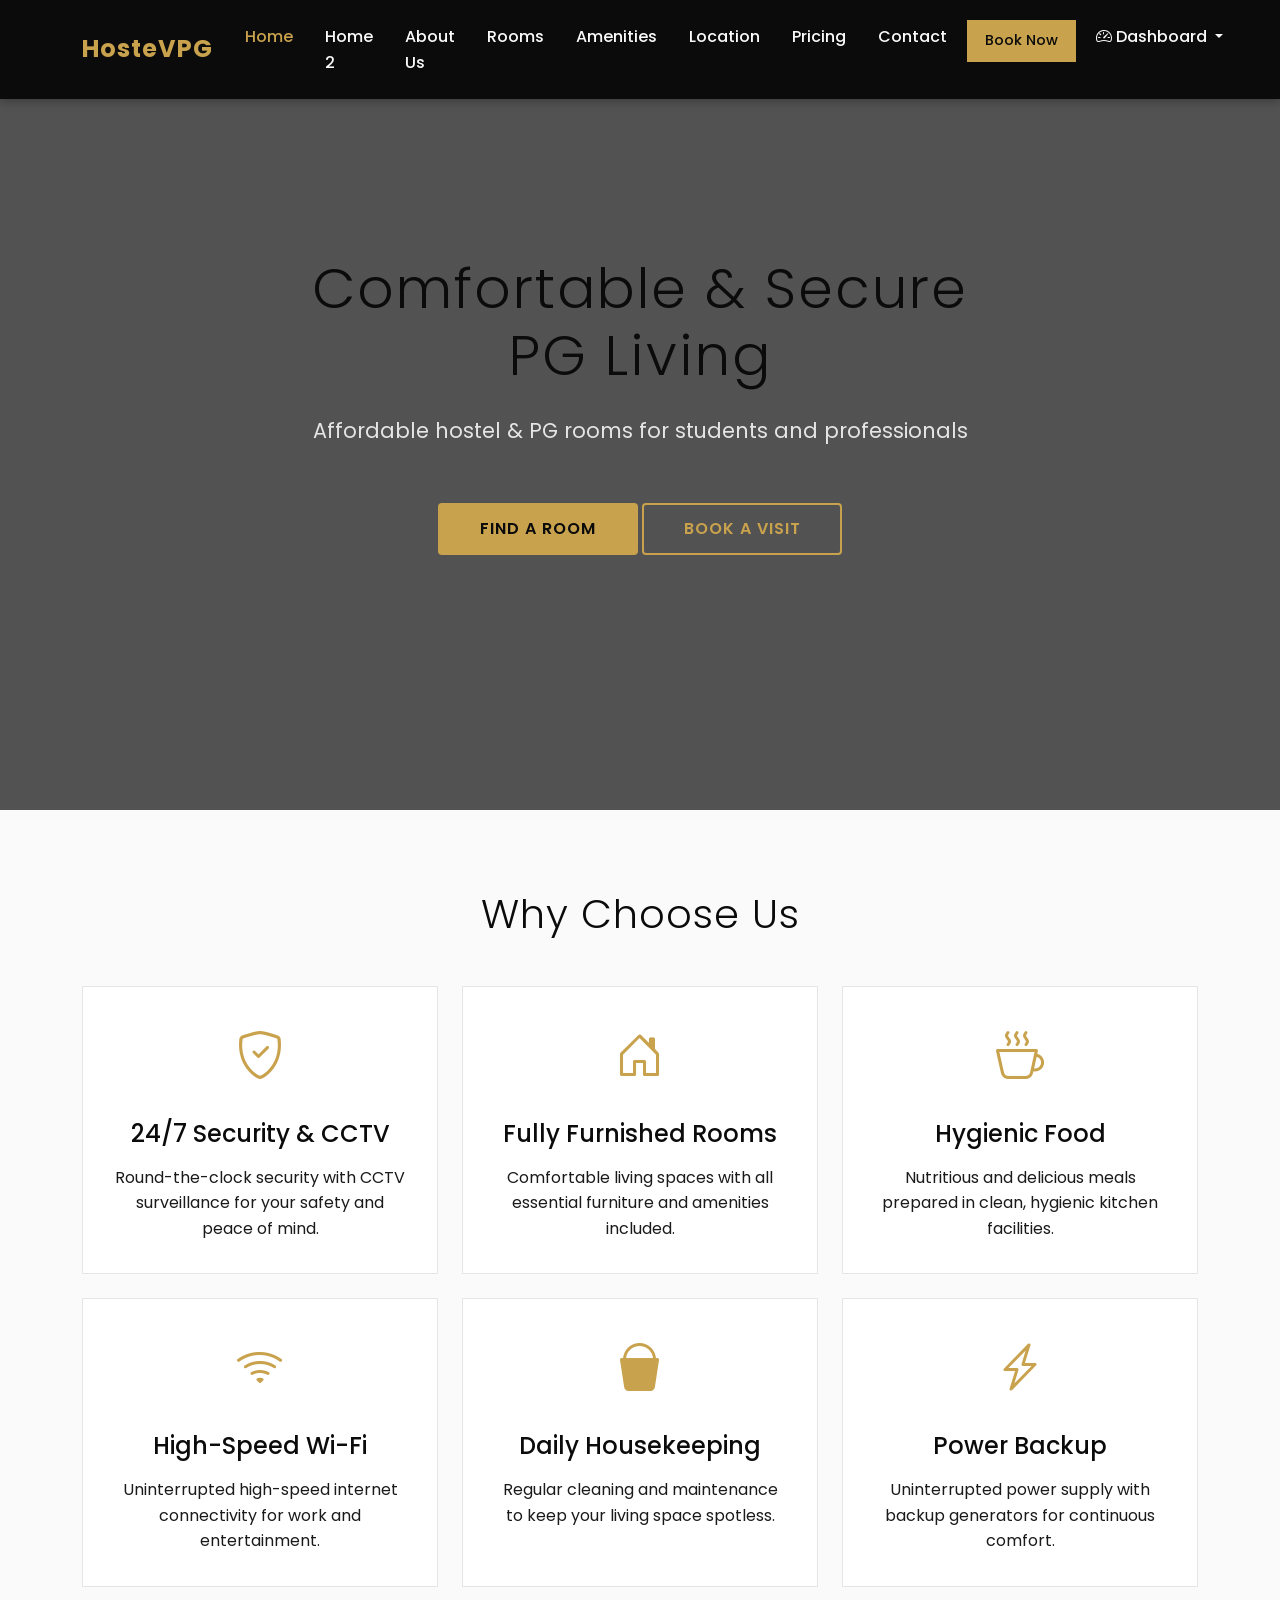
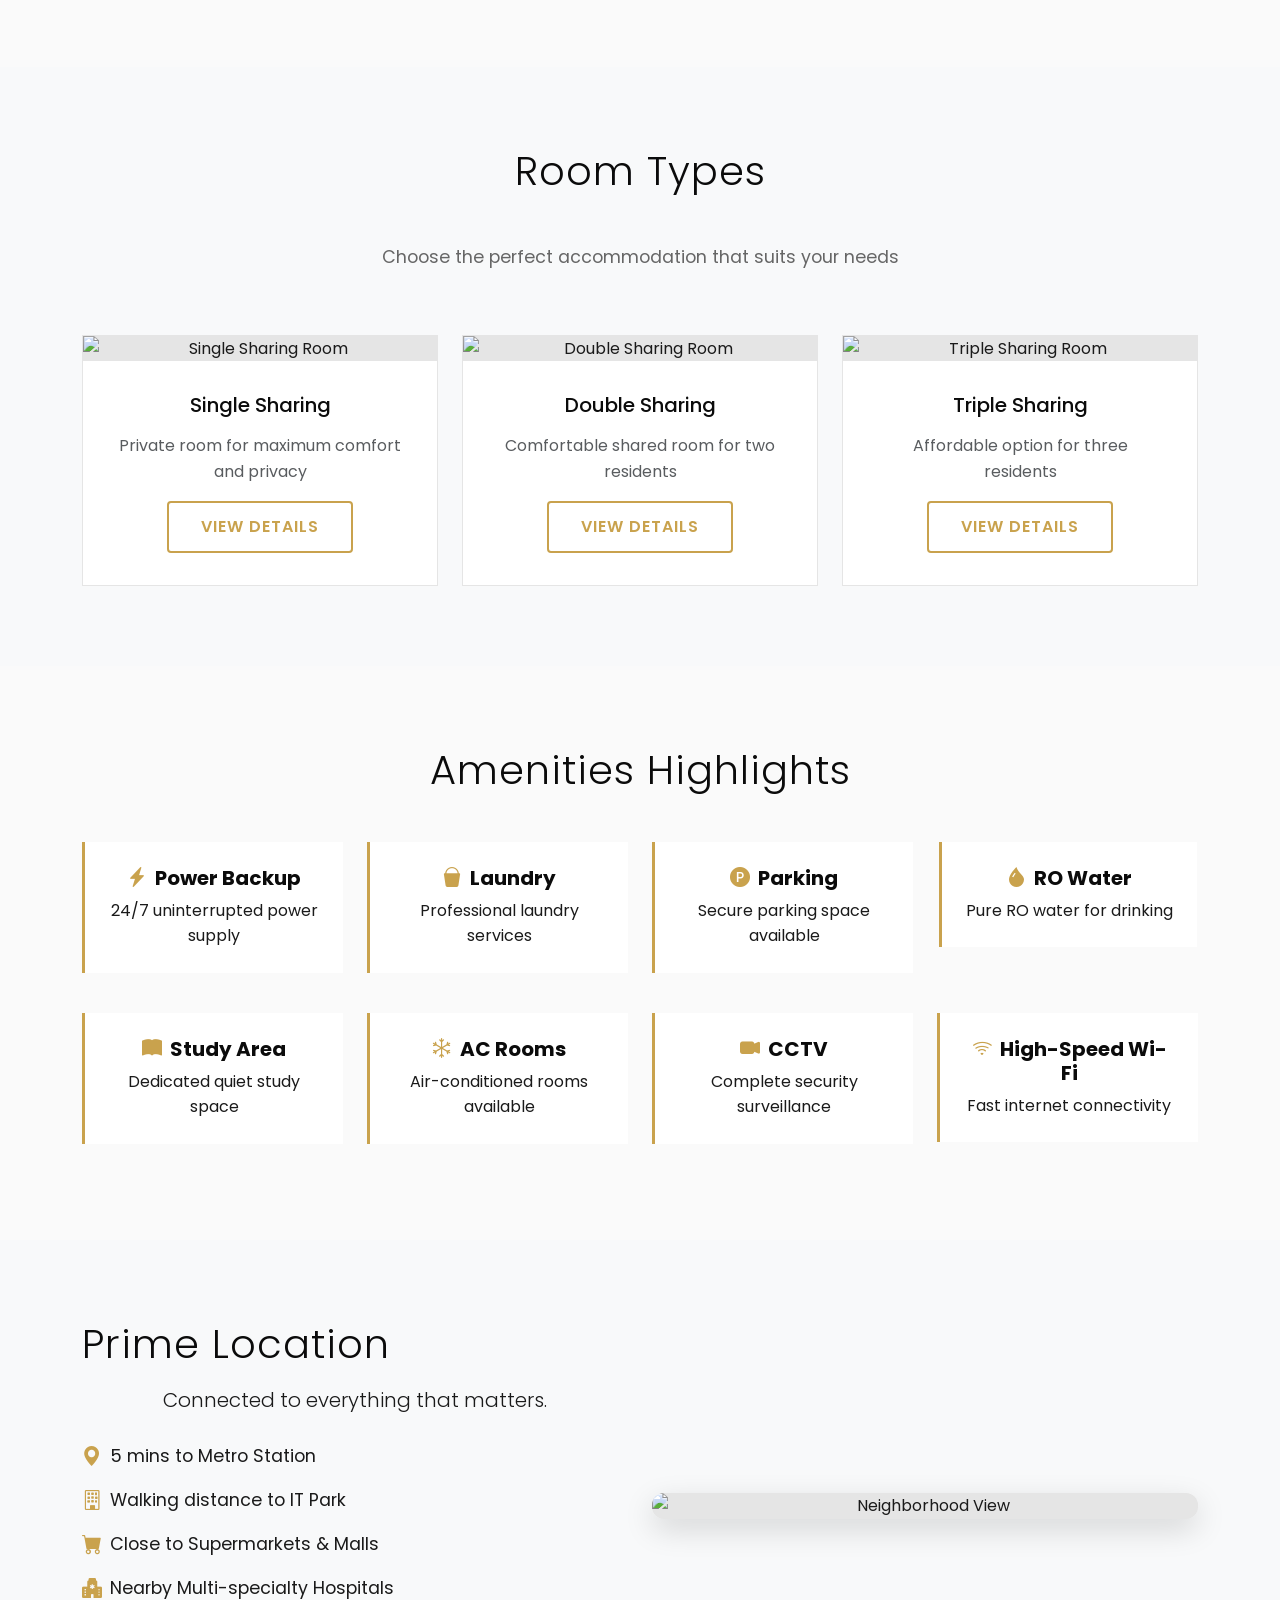
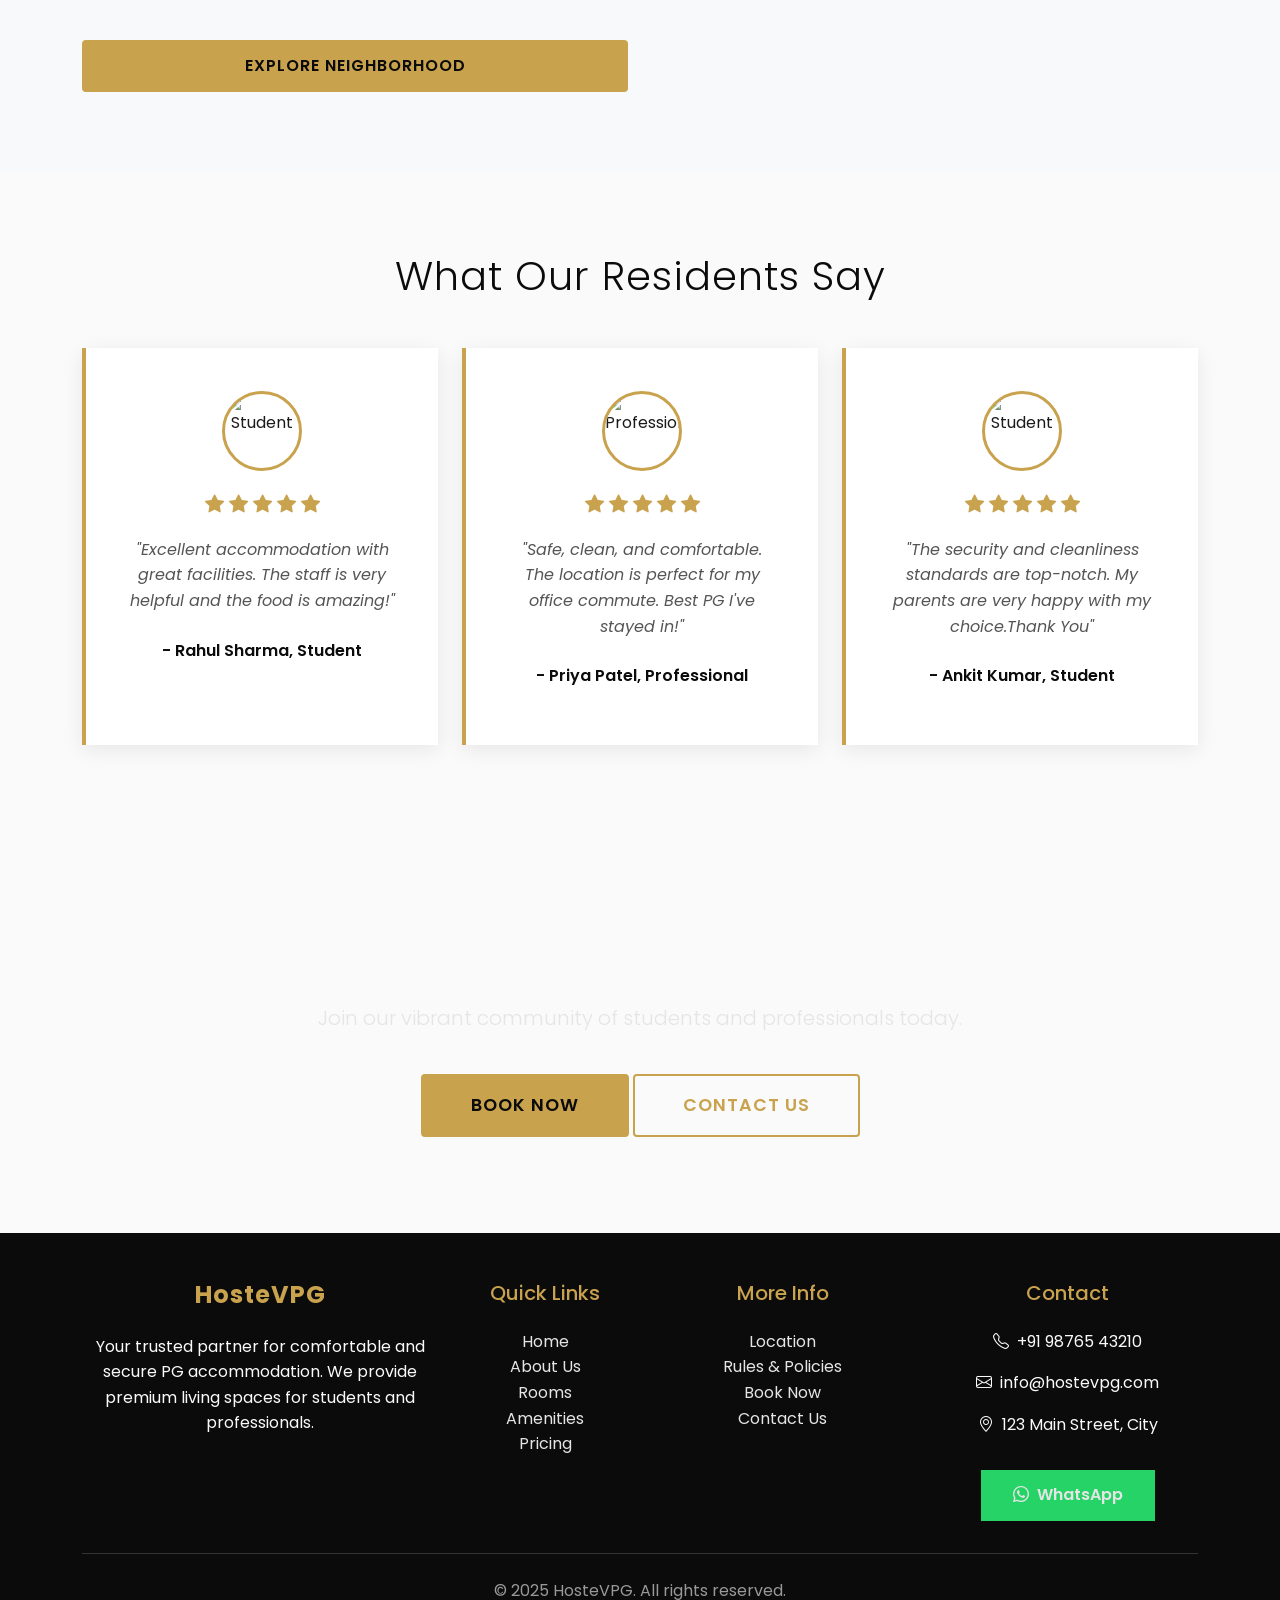
==== index.html @ 200adc02 "first commit" ====
<!DOCTYPE html>
<html lang="en">

<head>
    <meta charset="UTF-8">
    <meta name="viewport" content="width=device-width, initial-scale=1.0">
    <title>HosteVPG - Comfortable & Secure PG Living</title>
    <meta name="description"
        content="Affordable hostel & PG rooms for students and professionals. 24/7 Security, Fully Furnished Rooms, Hygienic Food, High-Speed Wi-Fi.">

    <!-- Favicon -->
    <link rel="icon" href="images/favicon.svg" type="image/svg+xml">
    <link rel="icon" href="images/favicon.ico" type="image/x-icon">
    <link rel="apple-touch-icon" href="images/favicon.svg">

    <!-- Bootstrap 5 CSS -->
    <link href="https://cdn.jsdelivr.net/npm/bootstrap@5.3.0/dist/css/bootstrap.min.css" rel="stylesheet">
    <!-- Bootstrap Icons -->
    <link rel="stylesheet" href="https://cdn.jsdelivr.net/npm/bootstrap-icons@1.11.0/font/bootstrap-icons.css">
    <!-- Custom CSS -->
    <link rel="stylesheet" href="css/style.css">
</head>

<body>
    <!-- Navbar -->
    <nav class="navbar navbar-expand-xl navbar-dark fixed-top">
        <div class="container">
            <a class="navbar-brand" href="index.html">
                <!-- Uncomment the line below and add your logo image to images/logo.png -->
                <!-- <img src="images/logo.png" alt="HosteVPG Logo" height="40" class="me-2"> -->
                HosteVPG
            </a>
            <button class="navbar-toggler" type="button" data-bs-toggle="collapse" data-bs-target="#navbarNav">
                <span class="navbar-toggler-icon"></span>
            </button>
            <div class="collapse navbar-collapse" id="navbarNav">
                <ul class="navbar-nav ms-auto">
                    <li class="nav-item">
                        <a class="nav-link active" href="index.html">Home</a>
                    </li>
                    <li class="nav-item">
                        <a class="nav-link" href="index2.html">Home 2</a>
                    </li>
                    <li class="nav-item">
                        <a class="nav-link" href="about.html">About Us</a>
                    </li>
                    <li class="nav-item">
                        <a class="nav-link" href="rooms.html">Rooms</a>
                    </li>
                    <li class="nav-item">
                        <a class="nav-link" href="amenities.html">Amenities</a>
                    </li>
                    <li class="nav-item">
                        <a class="nav-link" href="location.html">Location</a>
                    </li>
                    <li class="nav-item">
                        <a class="nav-link" href="pricing.html">Pricing</a>
                    </li>
                    <li class="nav-item">
                        <a class="nav-link" href="contact.html">Contact</a>
                    </li>
                    <li class="nav-item">
                        <a class="btn btn-primary ms-1" href="booking.html">Book Now</a>
                    </li>
                    <li class="nav-item dropdown">
                        <a class="nav-link dropdown-toggle" href="#" id="navbarDropdown" role="button"
                            data-bs-toggle="dropdown" aria-expanded="false">
                            <i class="bi bi-speedometer2 me-1"></i>Dashboard
                        </a>
                        <ul class="dropdown-menu" aria-labelledby="navbarDropdown">
                            <li><a class="dropdown-item" href="user-dashboard.html"><i
                                        class="bi bi-person-circle me-2"></i>User Dashboard</a></li>
                            <li><a class="dropdown-item" href="staff-dashboard.html"><i
                                        class="bi bi-person-badge me-2"></i>Staff Dashboard</a></li>
                            <li><a class="dropdown-item" href="admin-dashboard.html"><i
                                        class="bi bi-shield-check me-2"></i>Admin Dashboard</a></li>
                        </ul>
                    </li>
                </ul>
            </div>
        </div>
    </nav>

    <!-- Hero Section -->
    <section class="hero-section">
        <div class="container">
            <div class="row">
                <div class="col-lg-8 mx-auto">
                    <h1>Comfortable & Secure PG Living</h1>
                    <p>Affordable hostel & PG rooms for students and professionals</p>
                    <div class="mt-4 hero-buttons">
                        <a href="rooms.html" class="btn btn-primary me-md-3 mb-3 mb-md-0">Find a Room</a>
                        <a href="booking.html" class="btn btn-outline-primary">Book a Visit</a>
                    </div>
                </div>
            </div>
        </div>
    </section>

    <!-- Why Choose Us Section -->
    <section class="section">
        <div class="container">
            <h2 class="section-title">Why Choose Us</h2>
            <div class="row g-4">
                <div class="col-md-4 col-sm-6">
                    <div class="feature-card">
                        <div class="feature-icon">
                            <i class="bi bi-shield-check"></i>
                        </div>
                        <h4>24/7 Security & CCTV</h4>
                        <p>Round-the-clock security with CCTV surveillance for your safety and peace of mind.</p>
                    </div>
                </div>
                <div class="col-md-4 col-sm-6">
                    <div class="feature-card">
                        <div class="feature-icon">
                            <i class="bi bi-house-door"></i>
                        </div>
                        <h4>Fully Furnished Rooms</h4>
                        <p>Comfortable living spaces with all essential furniture and amenities included.</p>
                    </div>
                </div>
                <div class="col-md-4 col-sm-6">
                    <div class="feature-card">
                        <div class="feature-icon">
                            <i class="bi bi-cup-hot"></i>
                        </div>
                        <h4>Hygienic Food</h4>
                        <p>Nutritious and delicious meals prepared in clean, hygienic kitchen facilities.</p>
                    </div>
                </div>
                <div class="col-md-4 col-sm-6">
                    <div class="feature-card">
                        <div class="feature-icon">
                            <i class="bi bi-wifi"></i>
                        </div>
                        <h4>High-Speed Wi-Fi</h4>
                        <p>Uninterrupted high-speed internet connectivity for work and entertainment.</p>
                    </div>
                </div>
                <div class="col-md-4 col-sm-6">
                    <div class="feature-card">
                        <div class="feature-icon">
                            <i class="bi bi-bucket-fill"></i>
                        </div>
                        <h4>Daily Housekeeping</h4>
                        <p>Regular cleaning and maintenance to keep your living space spotless.</p>
                    </div>
                </div>
                <div class="col-md-4 col-sm-6">
                    <div class="feature-card">
                        <div class="feature-icon">
                            <i class="bi bi-lightning-charge"></i>
                        </div>
                        <h4>Power Backup</h4>
                        <p>Uninterrupted power supply with backup generators for continuous comfort.</p>
                    </div>
                </div>
            </div>
        </div>
    </section>

    <!-- Room Types Preview -->
    <section class="section bg-light">
        <div class="container">
            <h2 class="section-title">Room Types</h2>
            <p class="section-subtitle">Choose the perfect accommodation that suits your needs</p>
            <div class="row g-4">
                <div class="col-lg-4 col-md-6">
                    <div class="room-card">
                        <img src="https://images.unsplash.com/photo-1586023492125-27b2c045efd7?w=1200&h=800&fit=crop"
                            alt="Single Sharing Room" class="img-fluid">
                        <div class="room-card-body">
                            <h5>Single Sharing</h5>
                            <p class="text-muted">Private room for maximum comfort and privacy</p>
                            <a href="rooms.html" class="btn btn-outline-primary btn-sm">View Details</a>
                        </div>
                    </div>
                </div>
                <div class="col-lg-4 col-md-6">
                    <div class="room-card">
                        <img src="https://images.unsplash.com/photo-1555854877-bab0e564b8d5?w=1200&h=800&fit=crop"
                            alt="Double Sharing Room" class="img-fluid">
                        <div class="room-card-body">
                            <h5>Double Sharing</h5>
                            <p class="text-muted">Comfortable shared room for two residents</p>
                            <a href="rooms.html" class="btn btn-outline-primary btn-sm">View Details</a>
                        </div>
                    </div>
                </div>
                <div class="col-lg-4 col-md-6">
                    <div class="room-card">
                        <img src="https://images.unsplash.com/photo-1522771739844-6a9f6d5f14af?w=1200&h=800&fit=crop"
                            alt="Triple Sharing Room" class="img-fluid">
                        <div class="room-card-body">
                            <h5>Triple Sharing</h5>
                            <p class="text-muted">Affordable option for three residents</p>
                            <a href="rooms.html" class="btn btn-outline-primary btn-sm">View Details</a>
                        </div>
                    </div>
                </div>
            </div>
        </div>
    </section>

    <!-- Amenities Highlights -->
    <section class="section">
        <div class="container">
            <h2 class="section-title">Amenities Highlights</h2>
            <div class="row g-4">
                <div class="col-md-6 col-lg-3">
                    <div class="amenity-item">
                        <h5><i class="bi bi-lightning-charge-fill text-gold me-2"></i>Power Backup</h5>
                        <p class="mb-0">24/7 uninterrupted power supply</p>
                    </div>
                </div>
                <div class="col-md-6 col-lg-3">
                    <div class="amenity-item">
                        <h5><i class="bi bi-bucket-fill text-gold me-2"></i>Laundry</h5>
                        <p class="mb-0">Professional laundry services</p>
                    </div>
                </div>
                <div class="col-md-6 col-lg-3">
                    <div class="amenity-item">
                        <h5><i class="bi bi-p-circle-fill text-gold me-2"></i>Parking</h5>
                        <p class="mb-0">Secure parking space available</p>
                    </div>
                </div>
                <div class="col-md-6 col-lg-3">
                    <div class="amenity-item">
                        <h5><i class="bi bi-droplet-fill text-gold me-2"></i>RO Water</h5>
                        <p class="mb-0">Pure RO water for drinking</p>
                    </div>
                </div>
                <div class="col-md-6 col-lg-3">
                    <div class="amenity-item">
                        <h5><i class="bi bi-book-fill text-gold me-2"></i>Study Area</h5>
                        <p class="mb-0">Dedicated quiet study space</p>
                    </div>
                </div>
                <div class="col-md-6 col-lg-3">
                    <div class="amenity-item">
                        <h5><i class="bi bi-snow text-gold me-2"></i>AC Rooms</h5>
                        <p class="mb-0">Air-conditioned rooms available</p>
                    </div>
                </div>
                <div class="col-md-6 col-lg-3">
                    <div class="amenity-item">
                        <h5><i class="bi bi-camera-video-fill text-gold me-2"></i>CCTV</h5>
                        <p class="mb-0">Complete security surveillance</p>
                    </div>
                </div>
                <div class="col-md-6 col-lg-3">
                    <div class="amenity-item">
                        <h5><i class="bi bi-wifi text-gold me-2"></i>High-Speed Wi-Fi</h5>
                        <p class="mb-0">Fast internet connectivity</p>
                    </div>
                </div>
            </div>
        </div>
    </section>

    <!-- Location Snapshot -->
    <section class="section bg-light location-section">
        <div class="container">
            <div class="row align-items-center">
                <div class="col-lg-6 text-lg-start text-center mb-4 mb-lg-0">
                    <h2 class="section-title text-lg-start mb-3">Prime Location</h2>
                    <p class="lead mb-4">Connected to everything that matters.</p>
                    <ul class="list-unstyled location-benefits mb-4">
                        <li><i class="bi bi-geo-alt-fill me-2 text-gold"></i> 5 mins to Metro Station</li>
                        <li><i class="bi bi-building me-2 text-gold"></i> Walking distance to IT Park</li>
                        <li><i class="bi bi-cart-fill me-2 text-gold"></i> Close to Supermarkets & Malls</li>
                        <li><i class="bi bi-hospital-fill me-2 text-gold"></i> Nearby Multi-specialty Hospitals</li>
                    </ul>
                    <a href="location.html" class="btn btn-primary">Explore Neighborhood</a>
                </div>
                <div class="col-lg-6">
                    <div class="location-visual">
                        <img src="https://images.unsplash.com/photo-1524813686514-a57563d77965?w=800&h=500&fit=crop"
                            alt="Neighborhood View" class="img-fluid rounded shadow-lg">
                        <div class="location-overlay">
                            <span class="btn btn-light btn-sm"><i class="bi bi-map me-1"></i> View on Map</span>
                        </div>
                    </div>
                </div>
            </div>
        </div>
    </section>

    <!-- Testimonials -->
    <section class="section">
        <div class="container">
            <h2 class="section-title">What Our Residents Say</h2>
            <div class="row g-4">
                <div class="col-lg-4 col-md-6">
                    <div class="testimonial-card">
                        <div class="text-center mb-3">
                            <img src="https://images.unsplash.com/photo-1507003211169-0a1dd7228f2d?w=800&h=800&fit=crop&crop=faces"
                                alt="Student" class="rounded-circle">
                        </div>
                        <div class="testimonial-rating">
                            <i class="bi bi-star-fill"></i>
                            <i class="bi bi-star-fill"></i>
                            <i class="bi bi-star-fill"></i>
                            <i class="bi bi-star-fill"></i>
                            <i class="bi bi-star-fill"></i>
                        </div>
                        <p class="testimonial-text">"Excellent accommodation with great facilities. The staff is very
                            helpful and the food is amazing!"</p>
                        <p class="testimonial-author">- Rahul Sharma, Student</p>
                    </div>
                </div>
                <div class="col-lg-4 col-md-6">
                    <div class="testimonial-card">
                        <div class="text-center mb-3">
                            <img src="https://images.unsplash.com/photo-1494790108377-be9c29b29330?w=800&h=800&fit=crop&crop=faces"
                                alt="Professional" class="rounded-circle">
                        </div>
                        <div class="testimonial-rating">
                            <i class="bi bi-star-fill"></i>
                            <i class="bi bi-star-fill"></i>
                            <i class="bi bi-star-fill"></i>
                            <i class="bi bi-star-fill"></i>
                            <i class="bi bi-star-fill"></i>
                        </div>
                        <p class="testimonial-text">"Safe, clean, and comfortable. The location is perfect for my office
                            commute. Best PG I've stayed in!"</p>
                        <p class="testimonial-author">- Priya Patel, Professional</p>
                    </div>
                </div>
                <div class="col-lg-4 col-md-6">
                    <div class="testimonial-card">
                        <div class="text-center mb-3">
                            <img src="https://images.unsplash.com/photo-1500648767791-00dcc994a43e?w=800&h=800&fit=crop&crop=faces"
                                alt="Student" class="rounded-circle">
                        </div>
                        <div class="testimonial-rating">
                            <i class="bi bi-star-fill"></i>
                            <i class="bi bi-star-fill"></i>
                            <i class="bi bi-star-fill"></i>
                            <i class="bi bi-star-fill"></i>
                            <i class="bi bi-star-fill"></i>
                        </div>
                        <p class="testimonial-text">"The security and cleanliness standards are top-notch. My parents
                            are very happy with my choice.Thank You"</p>
                        <p class="testimonial-author">- Ankit Kumar, Student</p>
                    </div>
                </div>
            </div>
        </div>
    </section>

    <!-- Final CTA Section -->
    <section class="final-cta-section">
        <div class="container">
            <h2>Ready to Experience Premium Living?</h2>
            <p class="lead">Join our vibrant community of students and professionals today.</p>
            <div class="cta-buttons">
                <a href="booking.html" class="btn btn-primary">Book Now</a>
                <a href="contact.html" class="btn btn-outline-primary">Contact Us</a>
            </div>
        </div>
    </section>

    <!-- Footer -->
    <footer class="footer">
        <div class="container">
            <div class="row g-4">
                <div class="col-lg-4 col-md-6">
                    <h5 class="brand-text">HosteVPG</h5>
                    <p>Your trusted partner for comfortable and secure PG accommodation. We provide premium living
                        spaces for students and professionals.</p>
                </div>
                <div class="col-lg-2 col-md-6">
                    <h5>Quick Links</h5>
                    <ul class="list-unstyled">
                        <li><a href="index.html">Home</a></li>
                        <li><a href="about.html">About Us</a></li>
                        <li><a href="rooms.html">Rooms</a></li>
                        <li><a href="amenities.html">Amenities</a></li>
                        <li><a href="pricing.html">Pricing</a></li>
                    </ul>
                </div>
                <div class="col-lg-3 col-md-6">
                    <h5>More Info</h5>
                    <ul class="list-unstyled">
                        <li><a href="location.html">Location</a></li>
                        <li><a href="rules.html">Rules & Policies</a></li>
                        <li><a href="booking.html">Book Now</a></li>
                        <li><a href="contact.html">Contact Us</a></li>
                    </ul>
                </div>
                <div class="col-lg-3 col-md-6">
                    <h5>Contact</h5>
                    <p><i class="bi bi-telephone me-2"></i>+91 98765 43210</p>
                    <p><i class="bi bi-envelope me-2"></i>info@hostevpg.com</p>
                    <p><i class="bi bi-geo-alt me-2"></i>123 Main Street, City</p>
                    <div class="mt-3">
                        <a href="#" class="whatsapp-btn" data-whatsapp><i class="bi bi-whatsapp me-2"></i>WhatsApp</a>
                    </div>
                </div>
            </div>
            <div class="footer-bottom">
                <p>&copy; 2025 HosteVPG. All rights reserved.</p>
            </div>
        </div>
    </footer>

    <!-- Bootstrap 5 JS -->
    <script src="https://cdn.jsdelivr.net/npm/bootstrap@5.3.0/dist/js/bootstrap.bundle.min.js"></script>
    <!-- Custom JS -->
    <script src="js/main.js"></script>
</body>

</html>
---- css/style.css ----
/* Luxury PG Accommodation Site - Custom Styles */
@import url('https://fonts.googleapis.com/css2?family=Poppins:wght@300;400;500;600;700&display=swap');

:root {
    --matte-black: #0B0B0B;
    --champagne-gold: #C9A24D;
    --off-white: #FAFAFA;
    --dark-gray: #1a1a1a;
    --light-gray: #e5e5e5;

    /* Typography Variables */
    --font-primary: 'Poppins', sans-serif;
    --font-size-base: 16px;
    --line-height-base: 1.6;
    --line-height-heading: 1.2;

    --font-weight-regular: 400;
    --font-weight-medium: 500;
    --font-weight-bold: 700;

    --h1-size: 3.5rem;
    --h2-size: 2.5rem;
    --h3-size: 2rem;
    --h4-size: 1.5rem;
    --h5-size: 1.25rem;
    --h6-size: 1rem;

    /* Button Variables */
    --btn-padding-y: 0.75rem;
    --btn-padding-x: 2rem;
    --btn-radius: 4px;
    --btn-font-weight: 600;
    --btn-letter-spacing: 1px;
    --btn-transition: all 0.3s ease;
}

/* Global Font Enforcement */
body,
h1,
h2,
h3,
h4,
h5,
h6,
p,
a,
button,
input,
textarea,
select,
label,
.btn,
.navbar-brand,
.nav-link,
.card-title,
.footer,
.h1,
.h2,
.h3,
.h4,
.h5,
.h6 {
    font-family: var(--font-primary) !important;
}

* {
    margin: 0;
    padding: 0;
    box-sizing: border-box;
}

body {
    font-family: var(--font-primary);
    color: var(--dark-gray);
    /* Updated color */
    background-color: var(--off-white);
    font-size: var(--font-size-base);
    line-height: var(--line-height-base);
    font-weight: var(--font-weight-regular);
    text-align: center;
}

/* Center all headings */
h1,
h2,
h3,
h4,
h5,
h6,
.h1,
.h2,
.h3,
.h4,
.h5,
.h6 {
    line-height: var(--line-height-heading);
    font-weight: var(--font-weight-bold);
    color: var(--matte-black);
    margin-bottom: 1rem;
    text-align: center;
}

h1 {
    font-size: var(--h1-size);
}

h2 {
    font-size: var(--h2-size);
}

h3 {
    font-size: var(--h3-size);
}

h4 {
    font-size: var(--h4-size);
}

h5 {
    font-size: var(--h5-size);
}

h6 {
    font-size: var(--h6-size);
}

/* Center all paragraphs */
p {
    text-align: center;
    margin-bottom: 1rem;
}

/* Center all text elements */
div,
section,
article {
    text-align: center;
}

/* Exception for navbar container */
.navbar .container {
    text-align: left !important;
}

/* Exception for form containers */
form {
    text-align: center;
}

form .form-group,
form .mb-3,
form .row {
    text-align: center;
}

/* Center lists */
ul,
ol {
    text-align: center;
    list-style-position: inside;
}

li {
    text-align: center;
}

/* Navbar Styles */
.navbar {
    background-color: var(--matte-black) !important;
    padding: 1rem 0;
    box-shadow: 0 2px 10px rgba(0, 0, 0, 0.3);
    text-align: left !important;
}

/* Standardized Brand Text */
.brand-text {
    font-size: var(--h4-size);
    /* was 1.5rem */
    font-weight: var(--font-weight-bold);
    color: var(--champagne-gold) !important;
    letter-spacing: 1px;
}

.navbar-brand {
    color: var(--champagne-gold) !important;
    font-size: var(--h4-size);
    /* was 1.5rem, which is h4 size */
    font-weight: var(--font-weight-bold);
    letter-spacing: 1px;
    display: flex;
    align-items: center;
    text-align: left !important;
}

/* ... existing styles ... */

/* Footer */
.footer {
    background-color: var(--matte-black);
    color: var(--off-white);
    padding: 3rem 0 1.5rem;
}

.footer h5 {
    color: var(--champagne-gold);
    margin-bottom: 1.5rem;
    font-weight: 500;
    text-align: center;
}

.footer h5.brand-text {
    font-weight: 700;
    font-size: 1.5rem;
}


.navbar-brand img {
    height: 40px;
    width: auto;
    margin-right: 10px;
}

.navbar-nav {
    text-align: left !important;
}

.navbar-nav .nav-link {
    color: var(--off-white) !important;
    margin: 0 0.25rem;
    font-weight: 500;
    /* Updated to 500 */
    font-size: 1rem;
    /* 16px */
    transition: color 0.3s ease;
    text-align: left !important;
    padding: 0.5rem 0.75rem !important;
}

.navbar-nav .nav-link:hover,
.navbar-nav .nav-link.active {
    color: var(--champagne-gold) !important;
}

/* Navbar Buttons */
.navbar-nav .btn {
    margin: 0.25rem 0.25rem;
    padding: 0.5rem 1rem;
    font-size: 0.9rem;
    font-weight: 500;
    border-radius: 0;
    text-transform: none;
    letter-spacing: normal;
    min-width: auto;
    white-space: nowrap;
}

.navbar-nav .btn-primary {
    background-color: var(--champagne-gold);
    border-color: var(--champagne-gold);
    color: var(--matte-black);
}

.navbar-nav .btn-primary:hover {
    background-color: #b8943a;
    border-color: #b8943a;
    color: var(--matte-black);
}

.navbar-nav .btn-primary.active {
    background-color: #b8943a;
    border-color: #b8943a;
    color: var(--matte-black);
}

.navbar-nav .btn-outline-primary.active {
    background-color: var(--champagne-gold);
    border-color: var(--champagne-gold);
    color: var(--matte-black);
}

.navbar-nav .btn-outline-primary {
    border-color: var(--champagne-gold);
    color: var(--champagne-gold);
    background-color: transparent;
}

.navbar-nav .btn-outline-primary:hover {
    background-color: var(--champagne-gold);
    border-color: var(--champagne-gold);
    color: var(--matte-black);
}

.navbar-nav .dropdown-menu {
    background-color: var(--matte-black);
    border: 1px solid var(--champagne-gold);
    border-radius: 0;
    margin-top: 0.5rem;
}

.navbar-nav .dropdown-item {
    color: var(--off-white);
    padding: 0.75rem 1.5rem;
    transition: all 0.3s ease;
}

.navbar-nav .dropdown-item:hover {
    background-color: rgba(201, 162, 77, 0.1);
    color: var(--champagne-gold);
}

.navbar-nav .dropdown-item i {
    color: var(--champagne-gold);
}

/* Hero Section */
.hero-section {
    background: linear-gradient(rgba(11, 11, 11, 0.7), rgba(11, 11, 11, 0.7)), url('https://images.unsplash.com/photo-1522771739844-6a9f6d5f14af?w=1600&h=900&fit=crop') center/cover;
    min-height: 90vh;
    display: flex;
    align-items: center;
    justify-content: center;
    color: var(--off-white);
    text-align: center;
    padding: 4rem 0;
}

.hero-section h1 {
    font-size: var(--h1-size);
    /* was 3.5rem */
    font-weight: 300;
    /* Keeping lightweight for Hero specific design */
    margin-bottom: 1.5rem;
    letter-spacing: 2px;
    text-align: center;
}

.hero-section p {
    font-size: 1.3rem;
    margin-bottom: 2rem;
    color: var(--light-gray);
}

/* Buttons */
/* Button Variables */
:root {
    --btn-padding-y: 0.75rem;
    --btn-padding-x: 2rem;
    --btn-radius: 4px;
    --btn-font-weight: 600;
    --btn-letter-spacing: 1px;
    --btn-transition: all 0.3s ease;
}

/* ... existing body styles ... */

/* Buttons Standardized */
.btn {
    border-radius: var(--btn-radius);
    font-weight: var(--btn-font-weight);
    /* 600 */
    letter-spacing: var(--btn-letter-spacing);
    text-transform: uppercase;
    transition: var(--btn-transition);
    padding: var(--btn-padding-y) var(--btn-padding-x);
    font-size: 1rem;
    /* Ensure 16px base size for buttons */
}

.btn-primary {
    background-color: var(--champagne-gold);
    border: 2px solid var(--champagne-gold);
    /* Ensure border width matches outline for sizing consistency */
    color: var(--matte-black);
}

.btn-primary:hover {
    background-color: #b8943a;
    border-color: #b8943a;
    transform: translateY(-2px);
    box-shadow: 0 5px 15px rgba(201, 162, 77, 0.4);
    color: var(--matte-black);
}

.btn-outline-primary {
    border: 2px solid var(--champagne-gold);
    color: var(--champagne-gold);
    background-color: transparent;
}

.btn-outline-primary:hover {
    background-color: var(--champagne-gold);
    color: var(--matte-black);
    border-color: var(--champagne-gold);
}

/* Section Styles */
.section {
    padding: 5rem 0;
    text-align: center;
}

.container {
    text-align: center;
}

.row {
    text-align: center;
    justify-content: center;
}

.section-title {
    font-size: var(--h2-size);
    /* was 2.5rem */
    font-weight: 300;
    /* keeping 300 for design specific style */
    text-align: center;
    margin-bottom: 3rem;
    color: var(--matte-black);
    letter-spacing: 1px;
}

.section-subtitle {
    text-align: center;
    color: #666;
    margin-bottom: 4rem;
    font-size: 1.1rem;
}

/* Feature Cards */
.feature-card {
    text-align: center;
    padding: 2rem;
    background-color: white;
    border-radius: 0;
    height: 100%;
    min-height: 100%;
    transition: transform 0.3s ease, box-shadow 0.3s ease;
    border: 1px solid var(--light-gray);
    margin: 0 auto;
    display: flex;
    flex-direction: column;
    align-items: center;
    justify-content: flex-start;
}

/* Ensure columns stretch to equal height */
.row.g-4>[class*="col-"],
.row>[class*="col-"] {
    display: flex;
    flex-direction: column;
}

.row.g-4>[class*="col-"]>.feature-card,
.row>[class*="col-"]>.feature-card {
    flex: 1;
    display: flex;
    flex-direction: column;
}

.feature-card:hover {
    transform: translateY(-5px);
    box-shadow: 0 10px 30px rgba(0, 0, 0, 0.1);
}

.feature-icon {
    font-size: 3rem;
    color: var(--champagne-gold);
    margin-bottom: 1.5rem;
}

.feature-card h4 {
    color: var(--matte-black);
    margin-bottom: 1rem;
    font-weight: 500;
    text-align: center;
}

.feature-card p {
    text-align: center;
    flex-grow: 1;
    margin-bottom: 0;
}

/* Room Cards */
.room-card {
    background-color: white;
    border-radius: 0;
    overflow: hidden;
    transition: transform 0.3s ease, box-shadow 0.3s ease;
    border: 1px solid var(--light-gray);
    height: 100%;
    min-height: 100%;
    margin: 0 auto;
    display: flex;
    flex-direction: column;
    align-items: center;
    text-align: center;
}

/* Ensure all card columns stretch to equal height */
.row.g-4>[class*="col-"],
.row>[class*="col-"] {
    display: flex;
    flex-direction: column;
}

.row.g-4>[class*="col-"]>.room-card,
.row>[class*="col-"]>.room-card {
    flex: 1;
    display: flex;
    flex-direction: column;
}

.row.g-4>[class*="col-"]>.feature-card,
.row>[class*="col-"]>.feature-card {
    flex: 1;
    display: flex;
    flex-direction: column;
}

.room-card:hover {
    transform: translateY(-5px);
    box-shadow: 0 15px 40px rgba(0, 0, 0, 0.15);
}

.room-card img {
    width: 100%;
    height: 250px;
    object-fit: cover;
    background-color: var(--light-gray);
    display: block;
    max-width: 100%;
}

/* Ensure images are responsive on all devices */
img.img-fluid {
    max-width: 100%;
    height: auto;
    display: block;
}

/* Image fallback for missing images */
img {
    background-color: var(--light-gray);
}

img[src=""],
img:not([src]) {
    background: linear-gradient(135deg, var(--matte-black) 0%, var(--dark-gray) 100%);
    display: flex;
    align-items: center;
    justify-content: center;
    color: var(--champagne-gold);
    font-size: 0.9rem;
}

img[src=""]::after,
img:not([src])::after {
    content: "Image not found";
}

/* Image loading error fallback */
img {
    background-color: var(--light-gray);
}

/* Exception for testimonial images - no min-height */
.testimonial-card img {
    min-height: 0 !important;
}

img[onerror] {
    background: linear-gradient(135deg, var(--matte-black) 0%, var(--dark-gray) 100%);
    display: flex;
    align-items: center;
    justify-content: center;
}

.room-card-body {
    padding: 2rem;
    text-align: center;
    width: 100%;
    display: flex;
    flex-direction: column;
    align-items: center;
    flex-grow: 1;
    justify-content: space-between;
}

.room-card h5 {
    color: var(--matte-black);
    margin-bottom: 1rem;
    font-weight: 500;
    text-align: center;
}

.room-price {
    color: var(--champagne-gold);
    font-size: 1.5rem;
    font-weight: 600;
    margin-bottom: 1rem;
}

/* Amenities Grid */
.amenity-item {
    padding: 1.5rem;
    background-color: white;
    border-left: 3px solid var(--champagne-gold);
    margin-bottom: 1rem;
    transition: background-color 0.3s ease;
    text-align: center;
    margin-left: auto;
    margin-right: auto;
}

.amenity-item:hover {
    background-color: var(--off-white);
}

.amenity-item h5 {
    color: var(--matte-black);
    margin-bottom: 0.5rem;
    text-align: center;
}

.amenity-item p {
    text-align: center;
}

/* Testimonials */
.testimonial-card {
    background-color: white;
    padding: 2.5rem;
    border-radius: 0;
    border-left: 4px solid var(--champagne-gold);
    height: 100%;
    box-shadow: 0 5px 20px rgba(0, 0, 0, 0.08);
    text-align: center;
    margin: 0 auto;
    display: flex;
    flex-direction: column;
    align-items: center;
}

.testimonial-card .text-center {
    overflow: hidden;
    width: 86px;
    height: 86px;
    border-radius: 50%;
    margin: 0 auto;
    display: flex;
    align-items: center;
    justify-content: center;
    background: transparent;
}

.testimonial-card img {
    border-radius: 50% !important;
    width: 80px !important;
    height: 80px !important;
    min-width: 80px !important;
    min-height: 80px !important;
    max-width: 80px !important;
    max-height: 80px !important;
    object-fit: cover !important;
    object-position: center !important;
    display: block !important;
    margin: 0 !important;
    border: 3px solid var(--champagne-gold);
    padding: 0 !important;
    aspect-ratio: 1 / 1 !important;
    flex-shrink: 0;
    background: none !important;
    background-image: none !important;
    background-repeat: no-repeat !important;
}

.testimonial-rating {
    color: var(--champagne-gold);
    font-size: 1.2rem;
    margin-bottom: 1rem;
}

.testimonial-text {
    font-style: italic;
    color: #555;
    margin-bottom: 1.5rem;
    text-align: center;
}

.testimonial-author {
    font-weight: 600;
    color: var(--matte-black);
    text-align: center;
}

/* CTA Banner */
.cta-banner {
    background-color: var(--matte-black);
    color: var(--off-white);
    padding: 4rem 0;
    text-align: center;
}

.cta-banner h2 {
    font-size: 2.5rem;
    font-weight: 300;
    margin-bottom: 1.5rem;
    letter-spacing: 1px;
}

/* Final CTA Section */
.final-cta-section {
    background: linear-gradient(rgba(11, 11, 11, 0.8), rgba(11, 11, 11, 0.8)), url('https://images.unsplash.com/photo-1514565131-fce0801e5785?w=1600&h=600&fit=crop') center/cover no-repeat fixed;
    color: var(--off-white);
    padding: 6rem 0;
    text-align: center;
    position: relative;
    background-attachment: fixed;
    /* Parallax effect */
}

.final-cta-section h2 {
    font-size: 3rem;
    font-weight: 700;
    margin-bottom: 1.5rem;
    letter-spacing: 1px;
    color: var(--off-white);
}

.final-cta-section p.lead {
    font-size: 1.25rem;
    margin-bottom: 2.5rem;
    color: var(--light-gray);
    max-width: 800px;
    margin-left: auto;
    margin-right: auto;
}

.final-cta-section .btn {
    padding: 1rem 3rem;
    font-size: 1.1rem;
    text-transform: uppercase;
    letter-spacing: 1px;
    margin: 0.5rem;
}


/* Footer */
.footer {
    background-color: var(--matte-black);
    color: var(--off-white);
    padding: 3rem 0 1.5rem;
}

.footer h5 {
    color: var(--champagne-gold);
    margin-bottom: 1.5rem;
    font-weight: 500;
    text-align: center;
}

.footer p {
    text-align: center;
}

.footer ul {
    text-align: center;
    list-style-position: inside;
}

.footer li {
    text-align: center;
}

.footer a {
    color: var(--light-gray);
    text-decoration: none;
    transition: color 0.3s ease;
}

.footer a:hover {
    color: var(--champagne-gold);
}

.footer-bottom {
    border-top: 1px solid #333;
    margin-top: 2rem;
    padding-top: 1.5rem;
    text-align: center;
    color: #999;
}

/* Form Styles */
.form-control {
    border-radius: 0;
    border: 1px solid var(--light-gray);
    padding: 0.8rem;
    font-size: 1rem;
    text-align: left;
}

.form-control:focus {
    border-color: var(--champagne-gold);
    box-shadow: 0 0 0 0.2rem rgba(201, 162, 77, 0.25);
}

.form-label {
    font-weight: 500;
    color: var(--matte-black);
    margin-bottom: 0.5rem;
    text-align: left;
    display: block;
    width: 100%;
}

.form-group {
    text-align: left;
}

.form-row {
    text-align: left;
}

input[type="text"],
input[type="email"],
input[type="tel"],
input[type="number"],
input[type="date"],
textarea,
select {
    text-align: left;
}

/* Pricing Table */
.pricing-table {
    background-color: white;
    padding: 2.5rem;
    border: 2px solid var(--light-gray);
    transition: border-color 0.3s ease, transform 0.3s ease;
    height: 100%;
    min-height: 100%;
    text-align: center;
    margin: 0 auto;
    display: flex;
    flex-direction: column;
    align-items: center;
    justify-content: flex-start;
}

.row.g-4>[class*="col-"]>.pricing-table {
    flex: 1;
    display: flex;
    flex-direction: column;
}

.pricing-table:hover {
    border-color: var(--champagne-gold);
    transform: translateY(-5px);
}

.pricing-table h3 {
    color: var(--matte-black);
    margin-bottom: 1rem;
    font-weight: 500;
    text-align: center;
}

.pricing-table .pricing-amount {
    text-align: center;
}

.pricing-table p {
    text-align: center;
}

.pricing-table ul {
    text-align: center;
    width: 100%;
    flex-grow: 1;
    margin-bottom: 0;
}

.pricing-table li {
    text-align: center;
}

.pricing-amount {
    font-size: 2.5rem;
    color: var(--champagne-gold);
    font-weight: 600;
    margin-bottom: 1.5rem;
}

.pricing-features {
    list-style: none;
    padding: 0;
    text-align: center;
    display: inline-block;
    width: 100%;
}

.pricing-features li {
    padding: 0.8rem 0;
    border-bottom: 1px solid var(--light-gray);
    text-align: center;
}

.pricing-features li:last-child {
    border-bottom: none;
}

.pricing-features li i {
    display: inline-block;
}

/* Location Map */
.location-map {
    width: 100%;
    height: 400px;
    border: 2px solid var(--light-gray);
}

/* Contact Info Cards - Modal Style */
.contact-card {
    background-color: white;
    padding: 2.5rem;
    text-align: center;
    border: 2px solid var(--light-gray);
    border-radius: 8px;
    height: 100%;
    min-height: 100%;
    transition: all 0.3s ease;
    margin: 0 auto;
    display: flex;
    flex-direction: column;
    align-items: center;
    justify-content: flex-start;
    box-shadow: 0 4px 6px rgba(0, 0, 0, 0.1);
    position: relative;
    overflow: hidden;
}

.contact-card::before {
    content: '';
    position: absolute;
    top: 0;
    left: 0;
    right: 0;
    height: 4px;
    background: linear-gradient(90deg, var(--champagne-gold), #b8943a);
}

.contact-card:hover {
    transform: translateY(-8px);
    box-shadow: 0 12px 24px rgba(0, 0, 0, 0.15);
    border-color: var(--champagne-gold);
}

.row.g-4>[class*="col-"]>.contact-card {
    flex: 1;
    display: flex;
    flex-direction: column;
}

.contact-card .contact-icon {
    font-size: 3.5rem;
    color: var(--champagne-gold);
    margin-bottom: 1.5rem;
    display: flex;
    align-items: center;
    justify-content: center;
    width: 80px;
    height: 80px;
    background: linear-gradient(135deg, rgba(201, 162, 77, 0.1), rgba(201, 162, 77, 0.05));
    border-radius: 50%;
    margin: 0 auto 1.5rem;
}

.contact-card h4 {
    text-align: center;
    margin-top: 0;
    margin-bottom: 1.5rem;
    font-size: 1.5rem;
    font-weight: 600;
    color: var(--matte-black);
}

.contact-card p {
    text-align: center;
    margin-bottom: 0.75rem;
    font-size: 1rem;
    line-height: 1.6;
}

.contact-card p.text-muted {
    font-size: 0.9rem;
    color: #666;
    margin-bottom: 2rem;
}

.contact-card .btn {
    margin-top: auto;
    width: 100%;
    max-width: 220px;
    padding: 0.75rem 1.5rem;
    font-weight: 600;
    border-radius: 6px;
    transition: all 0.3s ease;
}

.contact-card .btn:hover {
    transform: translateY(-2px);
    box-shadow: 0 4px 12px rgba(201, 162, 77, 0.3);
}

.contact-card:hover {
    transform: translateY(-5px);
    box-shadow: 0 10px 30px rgba(0, 0, 0, 0.1);
}

.contact-icon {
    font-size: 2.5rem;
    color: var(--champagne-gold);
    margin-bottom: 1rem;
}

/* Rules & Policies */
.policy-section {
    background-color: white;
    padding: 2.5rem;
    margin-bottom: 2rem;
    border-left: 4px solid var(--champagne-gold);
    text-align: center;
    margin-left: auto;
    margin-right: auto;
}

.policy-section h4 {
    color: var(--matte-black);
    margin-bottom: 1.5rem;
    font-weight: 500;
    text-align: center;
}

.policy-section ul {
    list-style: none;
    padding-left: 0;
    text-align: center;
    display: inline-block;
}

.policy-section ul li {
    padding: 0.8rem 0;
    padding-left: 1.5rem;
    position: relative;
    text-align: center;
}

.policy-section ul li:before {
    content: "✓";
    position: absolute;
    left: 0;
    color: var(--champagne-gold);
    font-weight: bold;
}

/* WhatsApp Button */
.whatsapp-btn {
    background-color: #25D366;
    color: white;
    padding: 0.8rem 2rem;
    border-radius: 0;
    text-decoration: none;
    display: inline-block;
    font-weight: 600;
    transition: background-color 0.3s ease;
}

.whatsapp-btn:hover {
    background-color: #20BA5A;
    color: white;
}

/* Utility Classes */
.bg-dark-custom {
    background-color: var(--matte-black) !important;
}

.text-gold {
    color: var(--champagne-gold) !important;
}

.bg-gold {
    background-color: var(--champagne-gold) !important;
}

/* Responsive */
@media (max-width: 768px) {

    /* Navbar buttons on mobile */
    .navbar-nav .btn {
        width: 100%;
        margin: 0.5rem 0;
        text-align: center;
        display: block;
    }

    .navbar-nav .dropdown-menu {
        width: 100%;
        position: static !important;
        transform: none !important;
        margin-top: 0;
    }

    .hero-section h1 {
        font-size: 2.5rem;
        text-align: center;
    }

    .hero-section p {
        font-size: 1.1rem;
        text-align: center;
    }

    .section-title {
        font-size: 2rem;
        text-align: center;
    }

    .section {
        padding: 3rem 0;
        text-align: center;
    }

    .section-subtitle {
        text-align: center;
    }

    /* Center all containers on mobile */
    .container {
        text-align: center;
    }

    .row {
        justify-content: center;
        text-align: center;
    }

    [class*="col-"] {
        text-align: center;
        display: flex;
        flex-direction: column;
        align-items: center;
    }

    /* Center all text elements */
    h1,
    h2,
    h3,
    h4,
    h5,
    h6 {
        text-align: center !important;
    }

    p {
        text-align: center !important;
    }

    ul,
    ol {
        text-align: center;
        list-style-position: inside;
    }

    li {
        text-align: center;
    }

    /* Mobile Button Spacing */
    .hero-buttons,
    .cta-buttons {
        display: flex;
        flex-direction: column;
        align-items: center;
        justify-content: center;
        gap: 1rem;
        width: 100%;
    }

    .hero-buttons .btn,
    .cta-buttons .btn {
        width: 100%;
        max-width: 280px;
        min-width: 280px;
        margin: 0 !important;
        display: block;
        padding: 0.8rem 2.5rem;
        text-align: center;
    }

    .cta-banner {
        display: flex;
        flex-direction: column;
        align-items: center;
        text-align: center;
    }

    .cta-banner h2,
    .cta-banner p {
        text-align: center;
    }

    /* CTA Banner Button Spacing */
    .cta-banner .btn {
        margin-bottom: 1rem;
        margin-right: 0 !important;
    }

    .cta-banner .btn:last-child {
        margin-bottom: 0;
    }

    /* Button containers in sections */
    .mt-4 .btn,
    .section .btn {
        margin-bottom: 1rem;
        width: 100%;
        max-width: 280px;
        min-width: 280px;
        text-align: center;
        margin-left: auto;
        margin-right: auto;
    }

    .mt-4 .btn:last-child,
    .section .btn:last-child {
        margin-bottom: 0;
    }

    /* Center cards */
    .feature-card,
    .room-card,
    .contact-card,
    .pricing-table,
    .amenity-item,
    .testimonial-card {
        text-align: center;
        margin-left: auto;
        margin-right: auto;
    }

    /* Center images */
    img {
        margin-left: auto;
        margin-right: auto;
        display: block;
        max-width: 100%;
        height: auto;
    }

    /* Ensure room card images are responsive on mobile */
    .room-card img {
        width: 100% !important;
        height: auto !important;
        min-height: 200px;
        max-height: 300px;
        object-fit: cover;
    }

    /* Ensure all images have proper fallback */
    img[src=""],
    img:not([src]),
    img[src*="unsplash"] {
        background-color: var(--light-gray);
        background-image: linear-gradient(135deg, #e5e5e5 0%, #d0d0d0 100%);
    }

    /* Forms on mobile */
    form {
        text-align: left;
    }

    .form-label {
        text-align: left !important;
    }

    /* Center submit button only */
    form .btn[type="submit"],
    form button[type="submit"] {
        margin-left: auto;
        margin-right: auto;
        display: block;
    }

    /* Reorder sections on mobile - Contact Form above Contact Information */
    /* Use CSS to reorder only on contact page */
    body.contact-page,
    body:has(.contact-form-section) {
        display: flex;
        flex-direction: column;
    }

    /* Set order for sections on contact page */
    .contact-page .hero-section,
    body:has(.contact-form-section) .hero-section {
        order: 0;
    }

    .contact-page .contact-form-section,
    body:has(.contact-form-section) .contact-form-section {
        order: 1;
    }

    .contact-page .contact-info-section,
    body:has(.contact-form-section) .contact-info-section {
        order: 2;
    }

    /* Other sections maintain natural order */
    .contact-page .section:not(.contact-form-section):not(.contact-info-section):not(.hero-section),
    body:has(.contact-form-section) .section:not(.contact-form-section):not(.contact-info-section):not(.hero-section) {
        order: 3;
    }

    .contact-page .footer,
    body:has(.contact-form-section) .footer {
        order: 999;
    }

    /* Mobile: Keep list items with icons in straight line - prevent awkward wrapping */
    .amenity-item ul.list-unstyled li,
    .room-card-body ul.list-unstyled li,
    .pricing-features li,
    .list-unstyled li {
        display: flex !important;
        align-items: flex-start !important;
        text-align: left !important;
        padding: 0.5rem 0 !important;
        line-height: 1.6 !important;
        justify-content: flex-start !important;
        flex-wrap: nowrap !important;
        white-space: normal !important;
        width: 100% !important;
    }

    .amenity-item ul.list-unstyled li i,
    .room-card-body ul.list-unstyled li i,
    .pricing-features li i,
    .list-unstyled li i {
        flex-shrink: 0 !important;
        margin-right: 0.5rem !important;
        margin-top: 0.1rem !important;
        display: inline-block !important;
        min-width: 20px !important;
        width: auto !important;
    }

    /* Ensure text content wraps properly while icon stays fixed */
    .amenity-item ul.list-unstyled li>*:not(i),
    .room-card-body ul.list-unstyled li>*:not(i),
    .pricing-features li>*:not(i),
    .list-unstyled li>*:not(i) {
        flex: 1 !important;
        min-width: 0 !important;
    }

    /* Ensure proper alignment for headings with icons */
    .amenity-item h4,
    .amenity-item h5 {
        display: flex !important;
        align-items: center !important;
        justify-content: flex-start !important;
        text-align: left !important;
        flex-wrap: nowrap !important;
        width: 100% !important;
        gap: 0 !important;
    }

    .amenity-item h4 i,
    .amenity-item h5 i {
        flex-shrink: 0 !important;
        margin-right: 0.5rem !important;
        min-width: 20px !important;
        width: auto !important;
        display: inline-block !important;
    }

    /* Ensure text in headings stays aligned with icon */
    .amenity-item h4,
    .amenity-item h5 {
        white-space: normal !important;
    }

    /* Prevent awkward line breaks in list items - allow text to wrap naturally */
    .amenity-item ul.list-unstyled li,
    .room-card-body ul.list-unstyled li,
    .pricing-features li,
    .list-unstyled li {
        word-break: normal;
        overflow-wrap: break-word;
        hyphens: auto;
    }

    /* Ensure list items align properly - room card body stays left-aligned */
    .room-card-body ul.list-unstyled {
        text-align: left !important;
        padding-left: 0 !important;
        width: 100%;
        display: block !important;
        margin-left: 0 !important;
        margin-right: auto !important;
    }

    /* Remove left borders on mobile for cleaner look */
    .testimonial-card,
    .policy-section {
        border-left: none !important;
    }

    /* Rooms page: Keep list items aligned */
    .room-card-body ul.list-unstyled {
        text-align: left !important;
        padding-left: 0 !important;
        margin-left: 0 !important;
        width: 100%;
        display: block !important;
    }

    .room-card-body h5.mt-4 {
        text-align: center;
    }

    .room-card-body ul.list-unstyled li {
        display: flex !important;
        align-items: flex-start !important;
        text-align: left !important;
        justify-content: flex-start !important;
        flex-wrap: nowrap !important;
        width: 100% !important;
    }

    /* Ensure text content in room card lists wraps properly */
    .room-card-body ul.list-unstyled li>*:not(i) {
        flex: 1 !important;
        min-width: 0 !important;
    }

    /* Pricing page: Ensure list items with text-start stay aligned */
    .pricing-features.text-start li,
    .pricing-features li {
        display: flex !important;
        align-items: flex-start !important;
        text-align: left !important;
        justify-content: flex-start !important;
        flex-wrap: nowrap !important;
        width: 100% !important;
    }

    .pricing-features.text-start li i,
    .pricing-features li i {
        flex-shrink: 0 !important;
        margin-right: 0.5rem !important;
        margin-top: 0.1rem !important;
        min-width: 20px !important;
        width: auto !important;
    }

    .pricing-features {
        text-align: left !important;
        padding-left: 0 !important;
        width: 100%;
        display: block !important;
    }

    /* Ensure text content in pricing features wraps properly */
    .pricing-features li>*:not(i) {
        flex: 1 !important;
        min-width: 0 !important;
    }

    /* Location page: Nearby places list items */
    .amenity-item .list-unstyled li {
        display: flex !important;
        align-items: flex-start !important;
        text-align: left !important;
        justify-content: flex-start !important;
        flex-wrap: nowrap !important;
        width: 100% !important;
    }

    .amenity-item .list-unstyled li strong {
        margin-right: 0.5rem;
        flex-shrink: 0;
        white-space: nowrap;
    }

    .amenity-item .list-unstyled li i {
        flex-shrink: 0 !important;
        margin-right: 0.5rem !important;
        margin-top: 0.1rem !important;
        min-width: 20px !important;
        width: auto !important;
    }

    /* Ensure text after strong tag wraps properly */
    .amenity-item .list-unstyled li>*:not(i):not(strong) {
        flex: 1 !important;
        min-width: 0 !important;
    }

    /* Location page: Address and Landmarks section */
    .amenity-item h5 {
        display: flex !important;
        align-items: center !important;
        justify-content: flex-start !important;
        text-align: left !important;
    }

    .amenity-item h5 i {
        flex-shrink: 0 !important;
        margin-right: 0.5rem !important;
    }

    /* Override: Center everything in amenity items on mobile for amenities page */
    .amenity-item {
        text-align: center !important;
        border-left: none !important;
    }

    .amenity-item h4,
    .amenity-item h5 {
        display: flex !important;
        align-items: center !important;
        justify-content: center !important;
        text-align: center !important;
        flex-wrap: nowrap !important;
        width: 100% !important;
    }

    .amenity-item h4 i,
    .amenity-item h5 i {
        flex-shrink: 0 !important;
        margin-right: 0.5rem !important;
        min-width: 20px !important;
        width: auto !important;
    }

    .amenity-item p {
        text-align: center !important;
    }

    .amenity-item ul.list-unstyled {
        text-align: center !important;
    }

    .amenity-item ul.list-unstyled li {
        display: flex !important;
        align-items: center !important;
        justify-content: center !important;
        text-align: center !important;
    }

    .amenity-item ul.list-unstyled li i {
        flex-shrink: 0 !important;
        margin-right: 0.5rem !important;
        margin-top: 0 !important;
    }
}

/* Desktop Button Spacing */
@media (min-width: 768px) {

    .hero-buttons,
    .cta-buttons {
        flex-direction: row;
        justify-content: center;
        gap: 1rem;
    }

    .hero-buttons .btn,
    .cta-buttons .btn {
        width: auto;
        min-width: 200px;
        max-width: none;
        margin: 0 !important;
    }

    /* CTA Banner Button Spacing on Desktop */
    .cta-banner .btn {
        margin-bottom: 0;
        margin-right: 1rem !important;
    }

    .cta-banner .btn:last-child {
        margin-right: 0 !important;
    }
}

/* Loading Spinner */
.spinner-border {
    color: var(--champagne-gold);
}

/* Alert Styles */
.alert {
    border-radius: 0;
    border: none;
}

.alert-success {
    background-color: #d4edda;
    color: #155724;
}

.alert-danger {
    background-color: #f8d7da;
    color: #721c24;
}

/* Location Section */
.location-section .row {
    text-align: left;
    /* Override default text-align: center for this section */
}

.location-section .text-center {
    text-align: center !important;
}

.location-benefits li {
    font-size: 1.1rem;
    margin-bottom: 0.75rem;
    display: flex;
    align-items: center;
    text-align: left;
}

@media (min-width: 992px) {
    .location-benefits li {
        justify-content: flex-start;
    }
}

.location-benefits i {
    font-size: 1.25rem;
    color: var(--champagne-gold);
}

.location-visual {
    position: relative;
    overflow: hidden;
    border-radius: 12px;
    box-shadow: 0 10px 30px rgba(0, 0, 0, 0.15);
}

.location-visual img {
    transition: transform 0.5s ease;
    width: 100%;
    display: block;
}

.location-visual:hover img {
    transform: scale(1.05);
    /* Subtle zoom effect */
}

.location-overlay {
    position: absolute;
    bottom: 1rem;
    right: 1rem;
    opacity: 0;
    transform: translateY(10px);
    transition: all 0.3s ease;
}

.location-visual:hover .location-overlay {
    opacity: 1;
    transform: translateY(0);
}
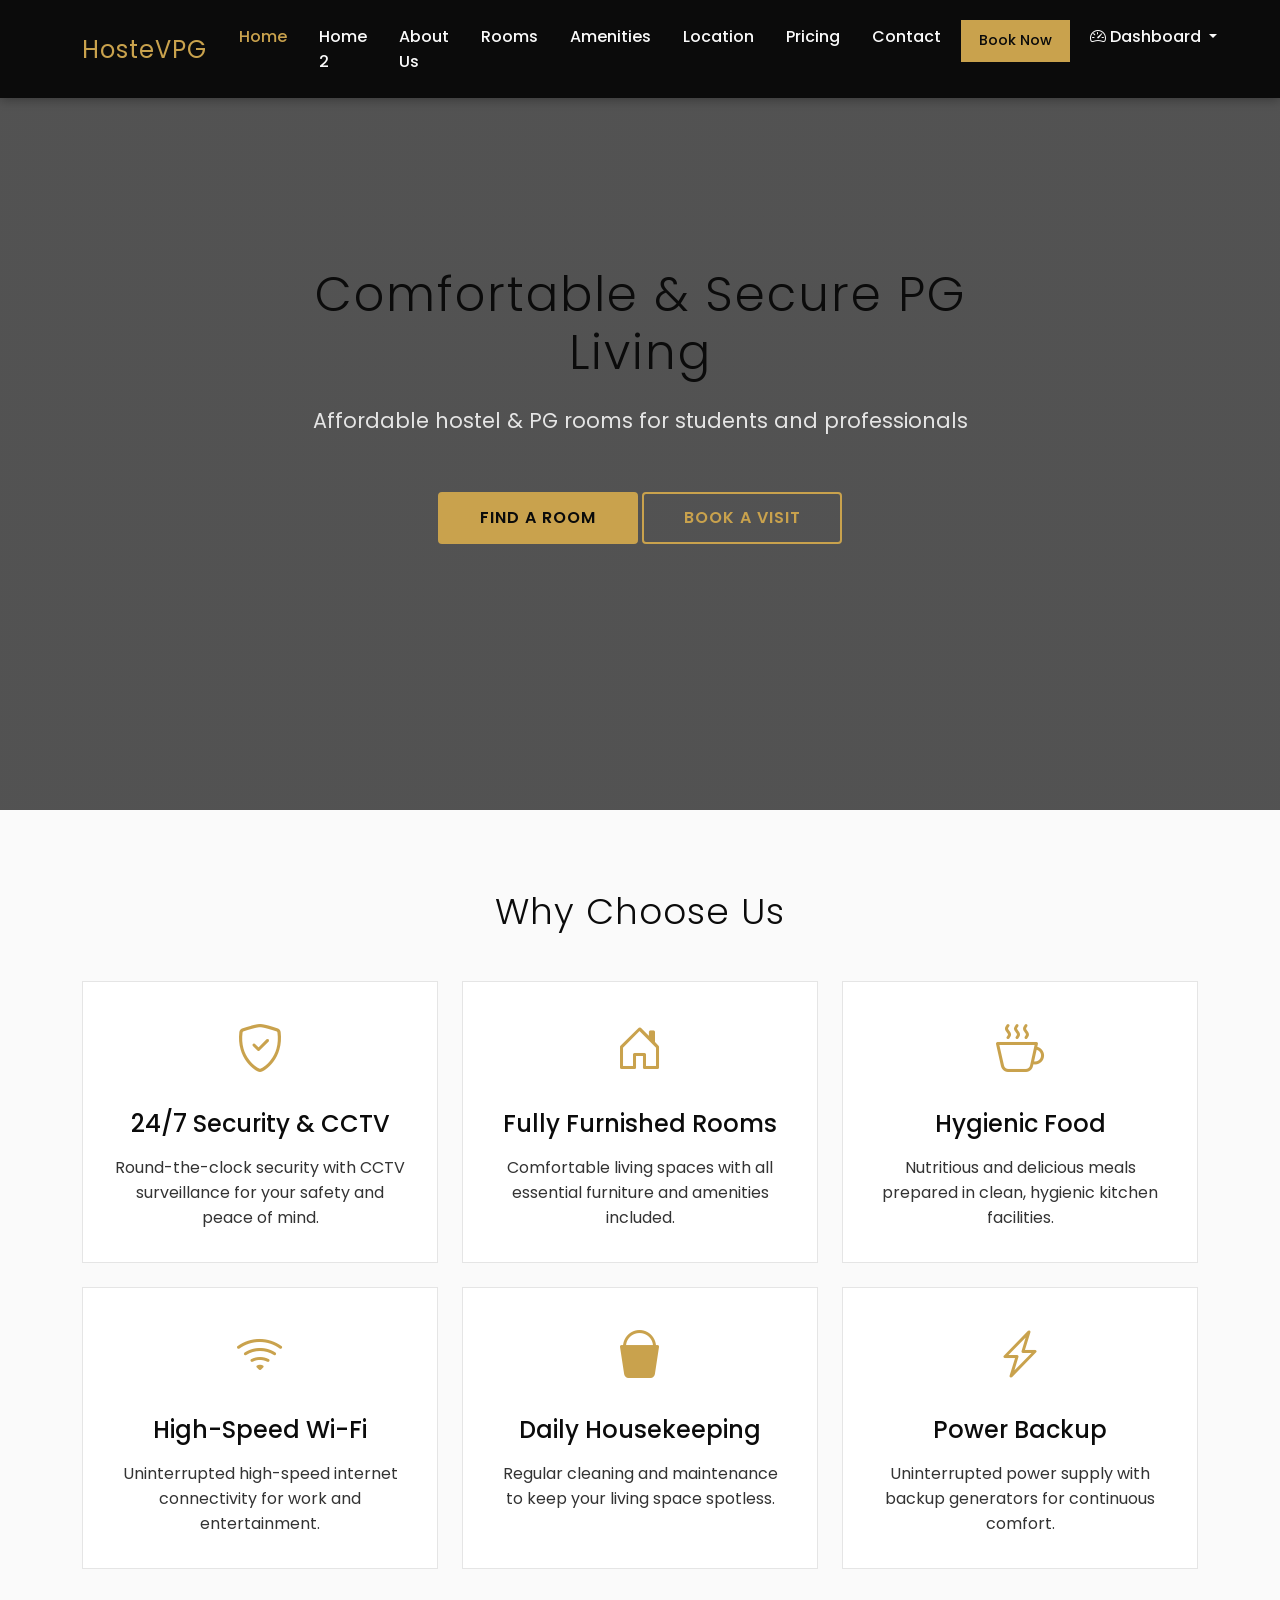
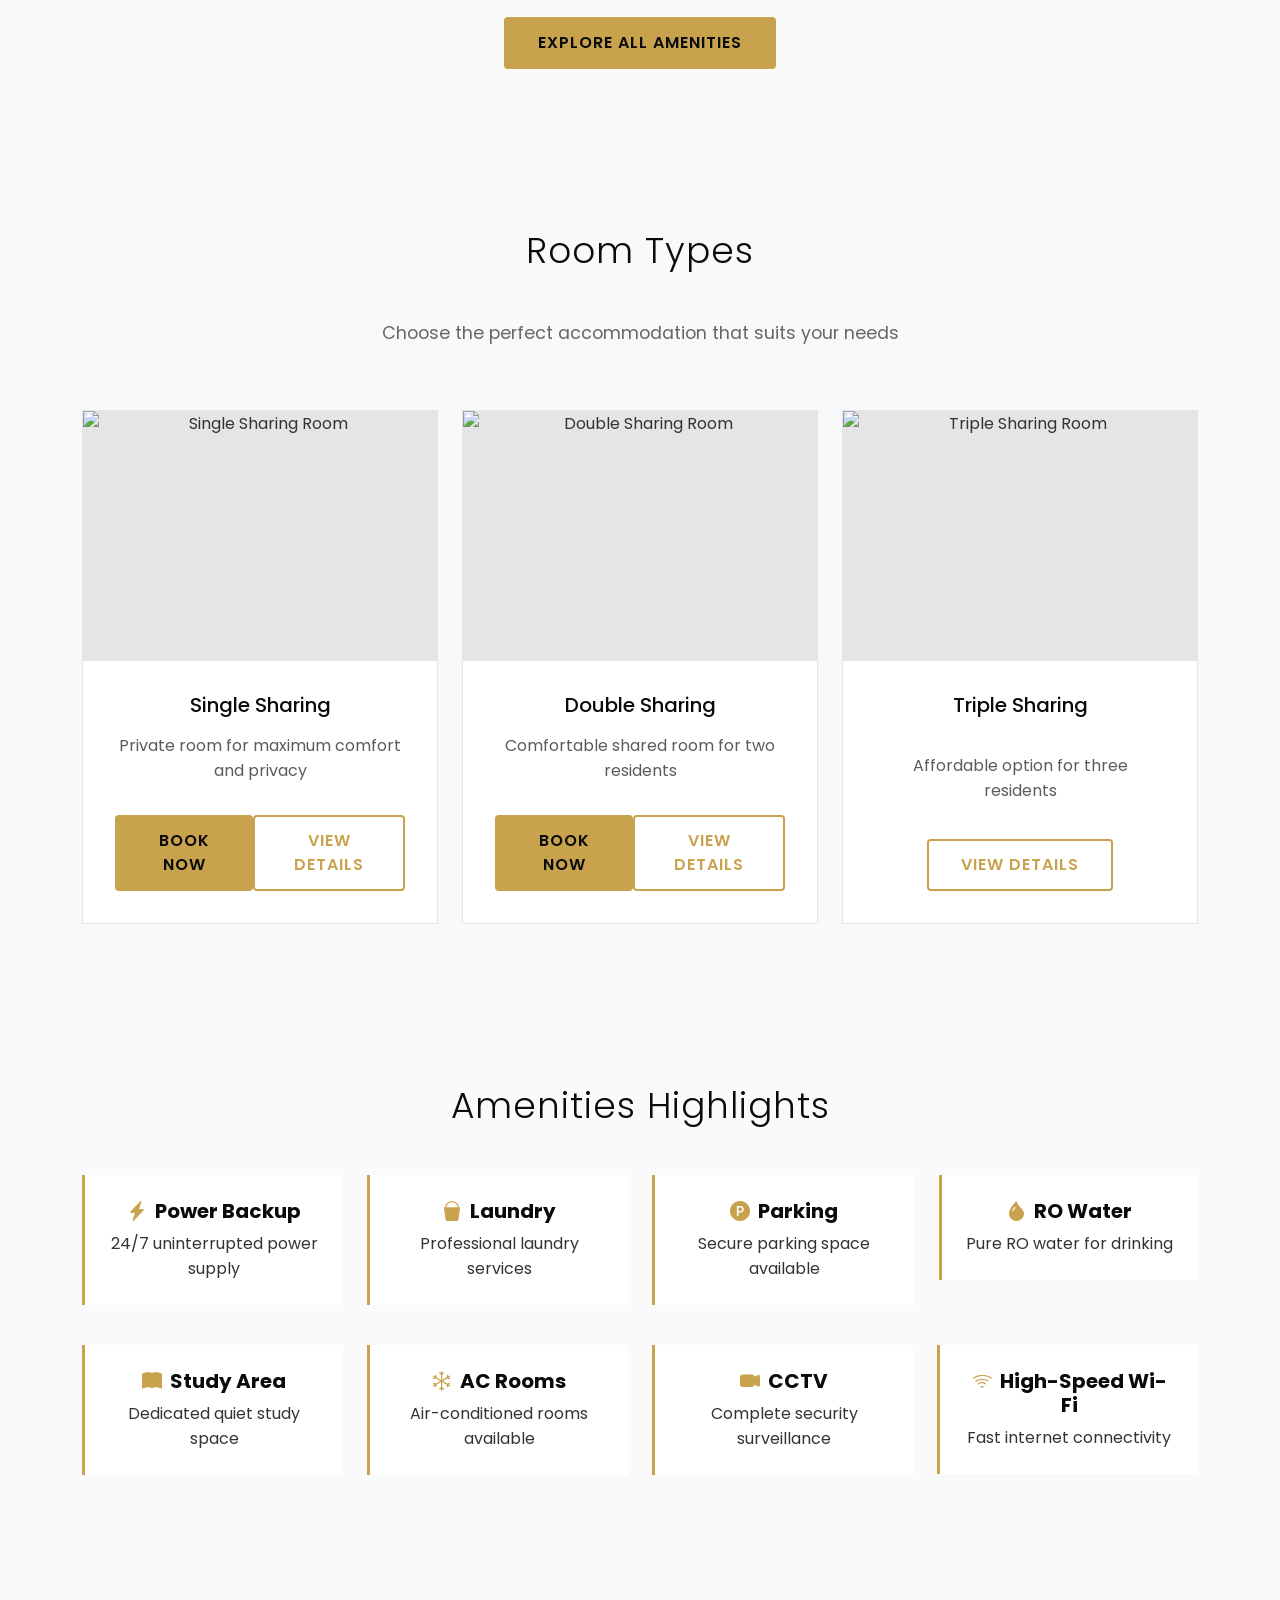
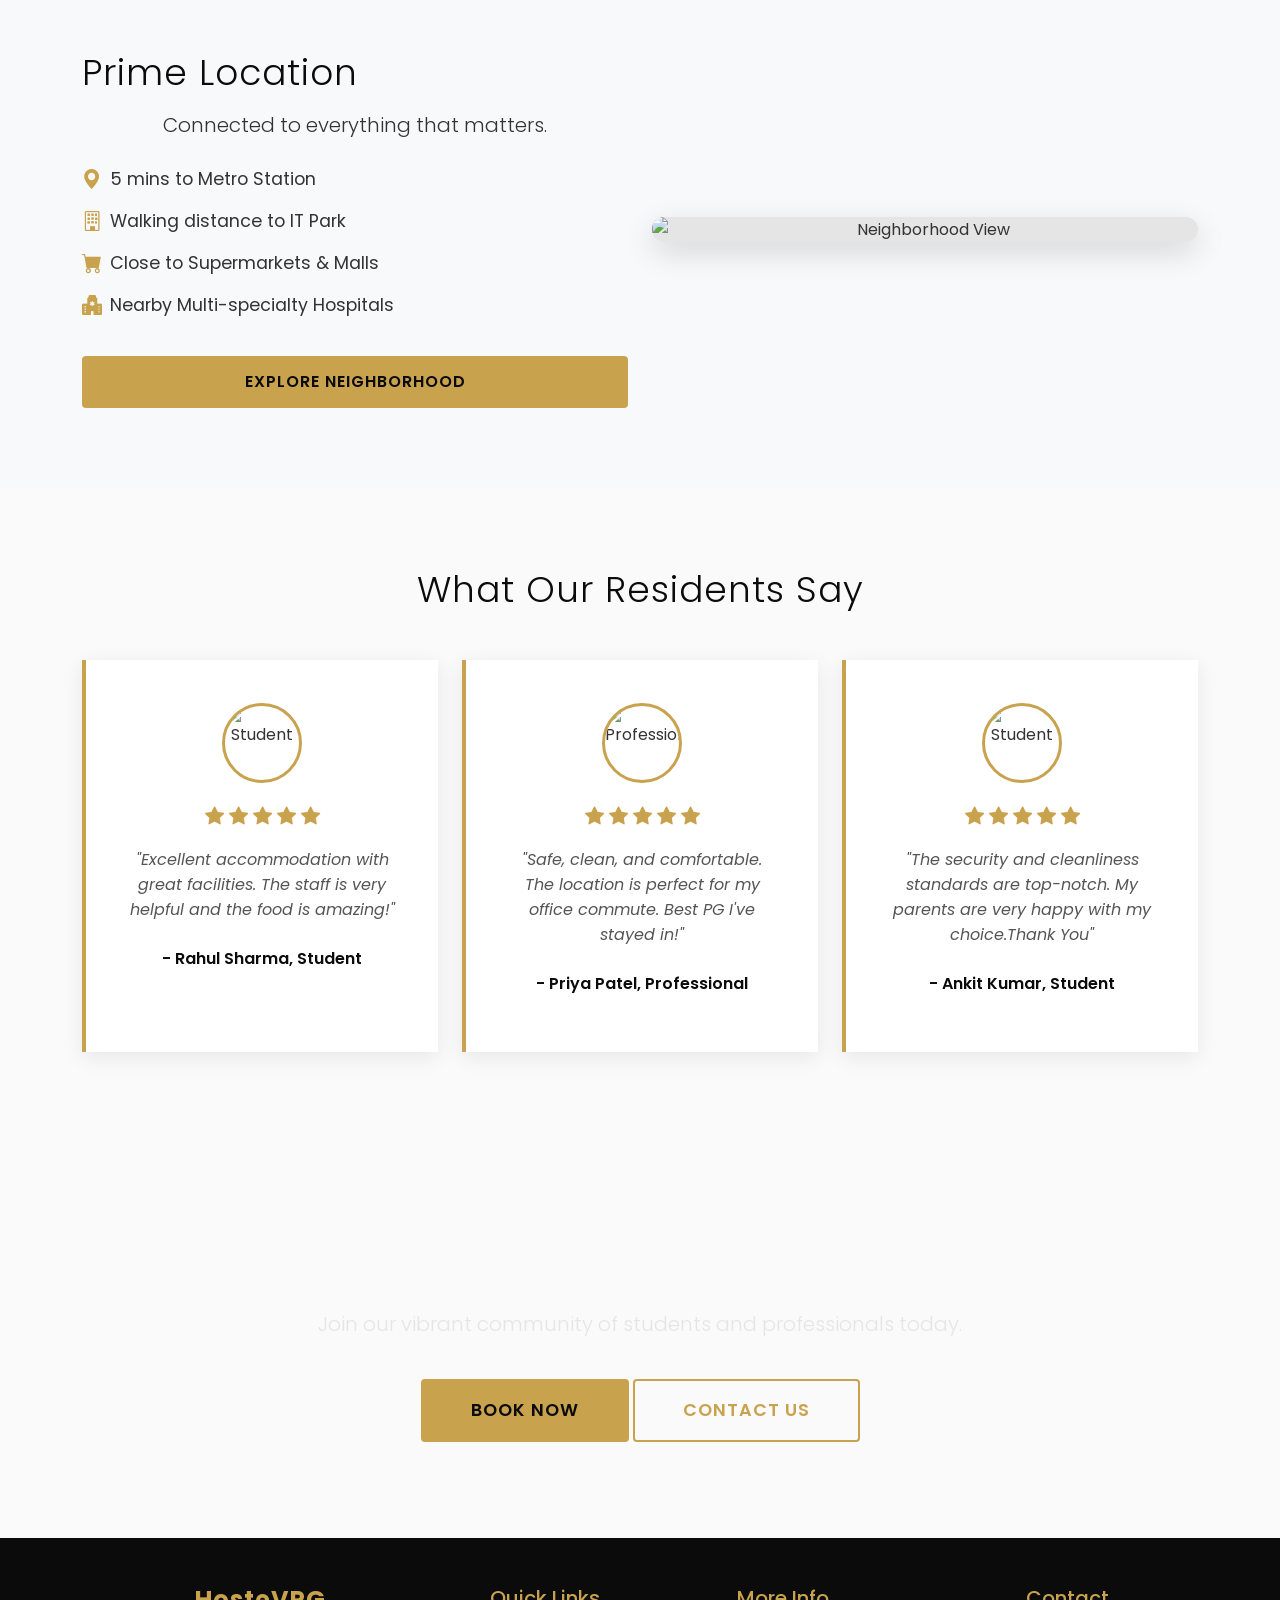
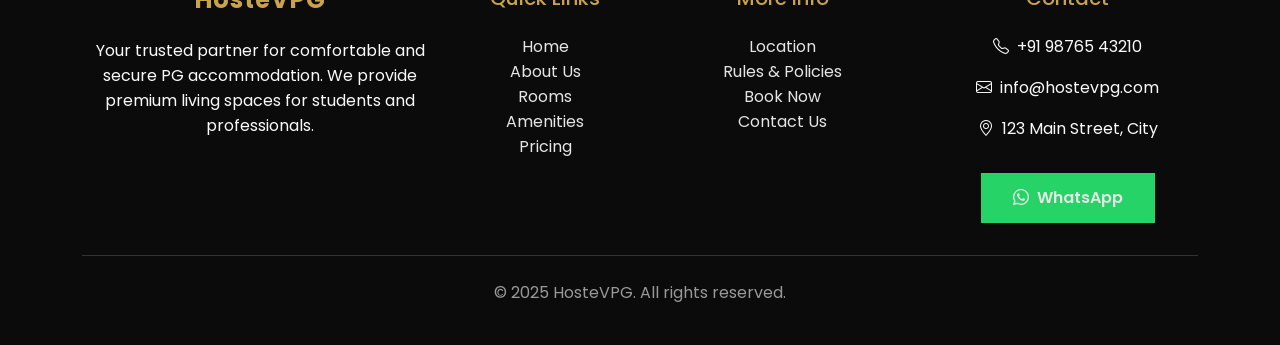
==== commit 333dd1c3: "font" ====
--- a/index.html
+++ b/index.html
@@ -157,6 +157,9 @@
                     </div>
                 </div>
             </div>
+            <div class="text-center mt-5">
+                <a href="amenities.html" class="btn btn-primary">Explore All Amenities</a>
+            </div>
         </div>
     </section>
 
@@ -173,7 +176,10 @@
                         <div class="room-card-body">
                             <h5>Single Sharing</h5>
                             <p class="text-muted">Private room for maximum comfort and privacy</p>
-                            <a href="rooms.html" class="btn btn-outline-primary btn-sm">View Details</a>
+                            <div class="d-flex justify-content-between align-items-center mt-3">
+                                <a href="booking.html" class="btn btn-primary btn-sm">Book Now</a>
+                                <a href="rooms.html" class="btn btn-outline-primary btn-sm">View Details</a>
+                            </div>
                         </div>
                     </div>
                 </div>
@@ -184,7 +190,10 @@
                         <div class="room-card-body">
                             <h5>Double Sharing</h5>
                             <p class="text-muted">Comfortable shared room for two residents</p>
-                            <a href="rooms.html" class="btn btn-outline-primary btn-sm">View Details</a>
+                            <div class="d-flex justify-content-between align-items-center mt-3">
+                                <a href="booking.html" class="btn btn-primary btn-sm">Book Now</a>
+                                <a href="rooms.html" class="btn btn-outline-primary btn-sm">View Details</a>
+                            </div>
                         </div>
                     </div>
                 </div>
--- a/css/style.css
+++ b/css/style.css
@@ -8,30 +8,83 @@
     --dark-gray: #1a1a1a;
     --light-gray: #e5e5e5;
 
-    /* Typography Variables */
+    /* Typography */
     --font-primary: 'Poppins', sans-serif;
+    --font-heading: 'Poppins', sans-serif;
     --font-size-base: 16px;
-    --line-height-base: 1.6;
-    --line-height-heading: 1.2;
-
-    --font-weight-regular: 400;
-    --font-weight-medium: 500;
-    --font-weight-bold: 700;
-
-    --h1-size: 3.5rem;
-    --h2-size: 2.5rem;
-    --h3-size: 2rem;
+    --h1-size: 3rem;
+    --h2-size: 2.25rem;
+    --h3-size: 1.75rem;
     --h4-size: 1.5rem;
     --h5-size: 1.25rem;
+
+    /* Responsive Fixes for 1024px/Tablet */
+    @media (max-width: 1024px) {
+        .navbar-expand-xl .navbar-nav .nav-link {
+            padding-right: 0.5rem;
+            padding-left: 0.5rem;
+            font-size: 0.9rem;
+        }
+
+        .hero-section {
+            min-height: 40vh;
+            /* Reduce hero height on smaller screens */
+        }
+
+        .container {
+            max-width: 95%;
+            /* Use more width on tablet */
+        }
+    }
+
+    /* Dashboard Profile Card Responsive */
+    @media (max-width: 991px) {
+        .sidebar {
+            transform: translateX(-100%);
+            /* Hide sidebar by default on tablet/mobile */
+        }
+
+        .sidebar.active {
+            transform: translateX(0);
+        }
+
+        .main-content {
+            margin-left: 0 !important;
+            /* Remove margin when sidebar is hidden */
+        }
+
+        .profile-header {
+            flex-direction: column;
+            text-align: center;
+        }
+
+        .profile-avatar {
+            margin-right: 0 !important;
+            margin-bottom: 1rem;
+        }
+
+        .profile-info {
+            width: 100%;
+        }
+    }
+
     --h6-size: 1rem;
 
-    /* Button Variables */
-    --btn-padding-y: 0.75rem;
-    --btn-padding-x: 2rem;
-    --btn-radius: 4px;
-    --btn-font-weight: 600;
-    --btn-letter-spacing: 1px;
-    --btn-transition: all 0.3s ease;
+    /* Colors */
+    --primary-color: #C9A24D;
+    --primary-hover: #b08d40;
+    --text-color: #333333;
+    --light-bg: #f8f9fa;
+    --dark-bg: #1a1a1a;
+    --dark-gray: #333333;
+
+    /* Buttons */
+    --btn-padding: 0.75rem 1.5rem;
+    --btn-radius: 5px;
+    --btn-font-weight: 500;
+
+    /* Images */
+    --card-img-height: 250px;
 }
 
 /* Global Font Enforcement */
@@ -80,7 +133,6 @@
     text-align: center;
 }
 
-/* Center all headings */
 h1,
 h2,
 h3,
@@ -93,34 +145,42 @@
 .h4,
 .h5,
 .h6 {
-    line-height: var(--line-height-heading);
-    font-weight: var(--font-weight-bold);
+    font-family: var(--font-primary) !important;
+    font-weight: 700;
     color: var(--matte-black);
+    /* Changed from var(--dark-bg) to var(--matte-black) to match existing theme */
     margin-bottom: 1rem;
     text-align: center;
-}
-
-h1 {
+    /* Kept existing text-align: center */
+}
+
+h1,
+.h1 {
     font-size: var(--h1-size);
 }
 
-h2 {
+h2,
+.h2 {
     font-size: var(--h2-size);
 }
 
-h3 {
+h3,
+.h3 {
     font-size: var(--h3-size);
 }
 
-h4 {
+h4,
+.h4 {
     font-size: var(--h4-size);
 }
 
-h5 {
+h5,
+.h5 {
     font-size: var(--h5-size);
 }
 
-h6 {
+h6,
+.h6 {
     font-size: var(--h6-size);
 }
 
@@ -1637,6 +1697,23 @@
     text-align: left;
 }
 
+/* Standardized Image Class */
+.img-standard {
+    width: 100%;
+    height: 250px;
+    /* Fixed height for consistency */
+    object-fit: cover;
+    /* Ensures image covers area without distortion */
+    border-radius: var(--btn-radius);
+}
+
+/* Ensure existing cards use this if they don't have the class yet */
+.room-card img,
+.card-img-top {
+    height: 250px;
+    object-fit: cover;
+}
+
 @media (min-width: 992px) {
     .location-benefits li {
         justify-content: flex-start;
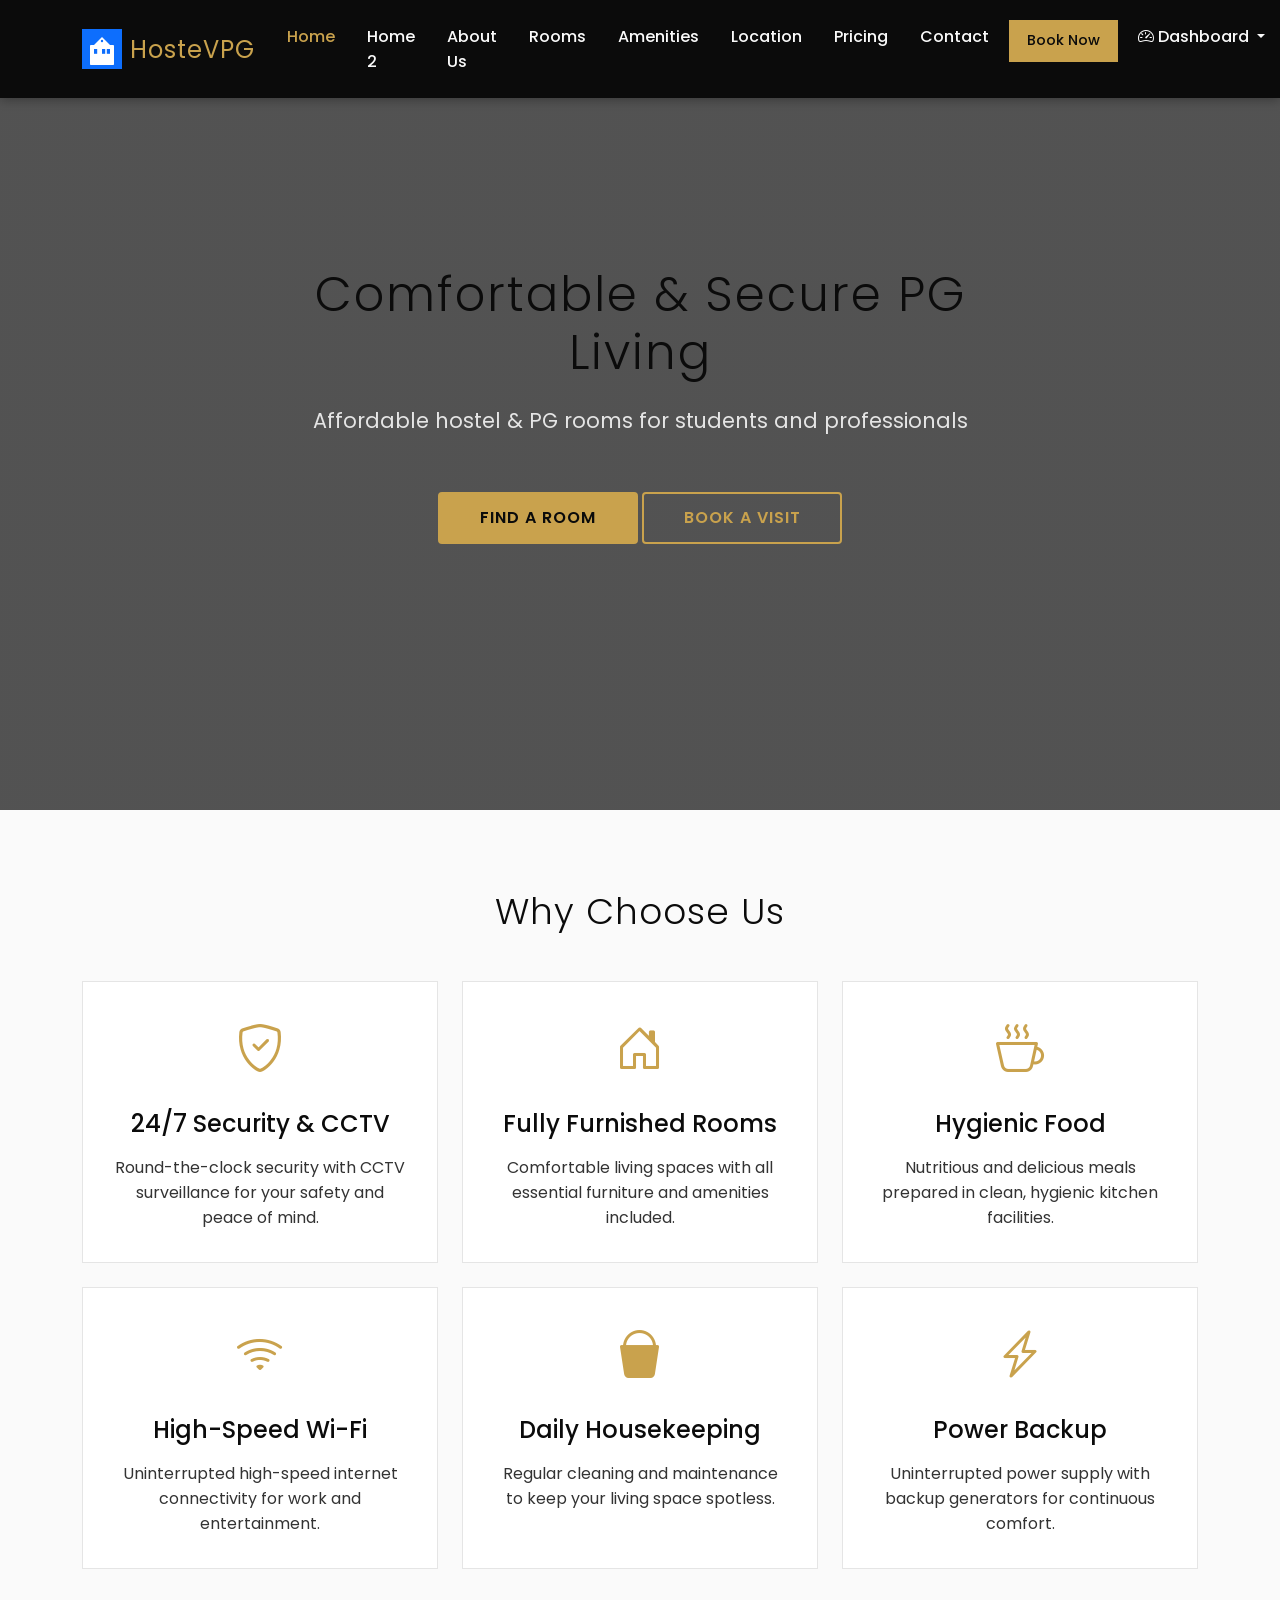
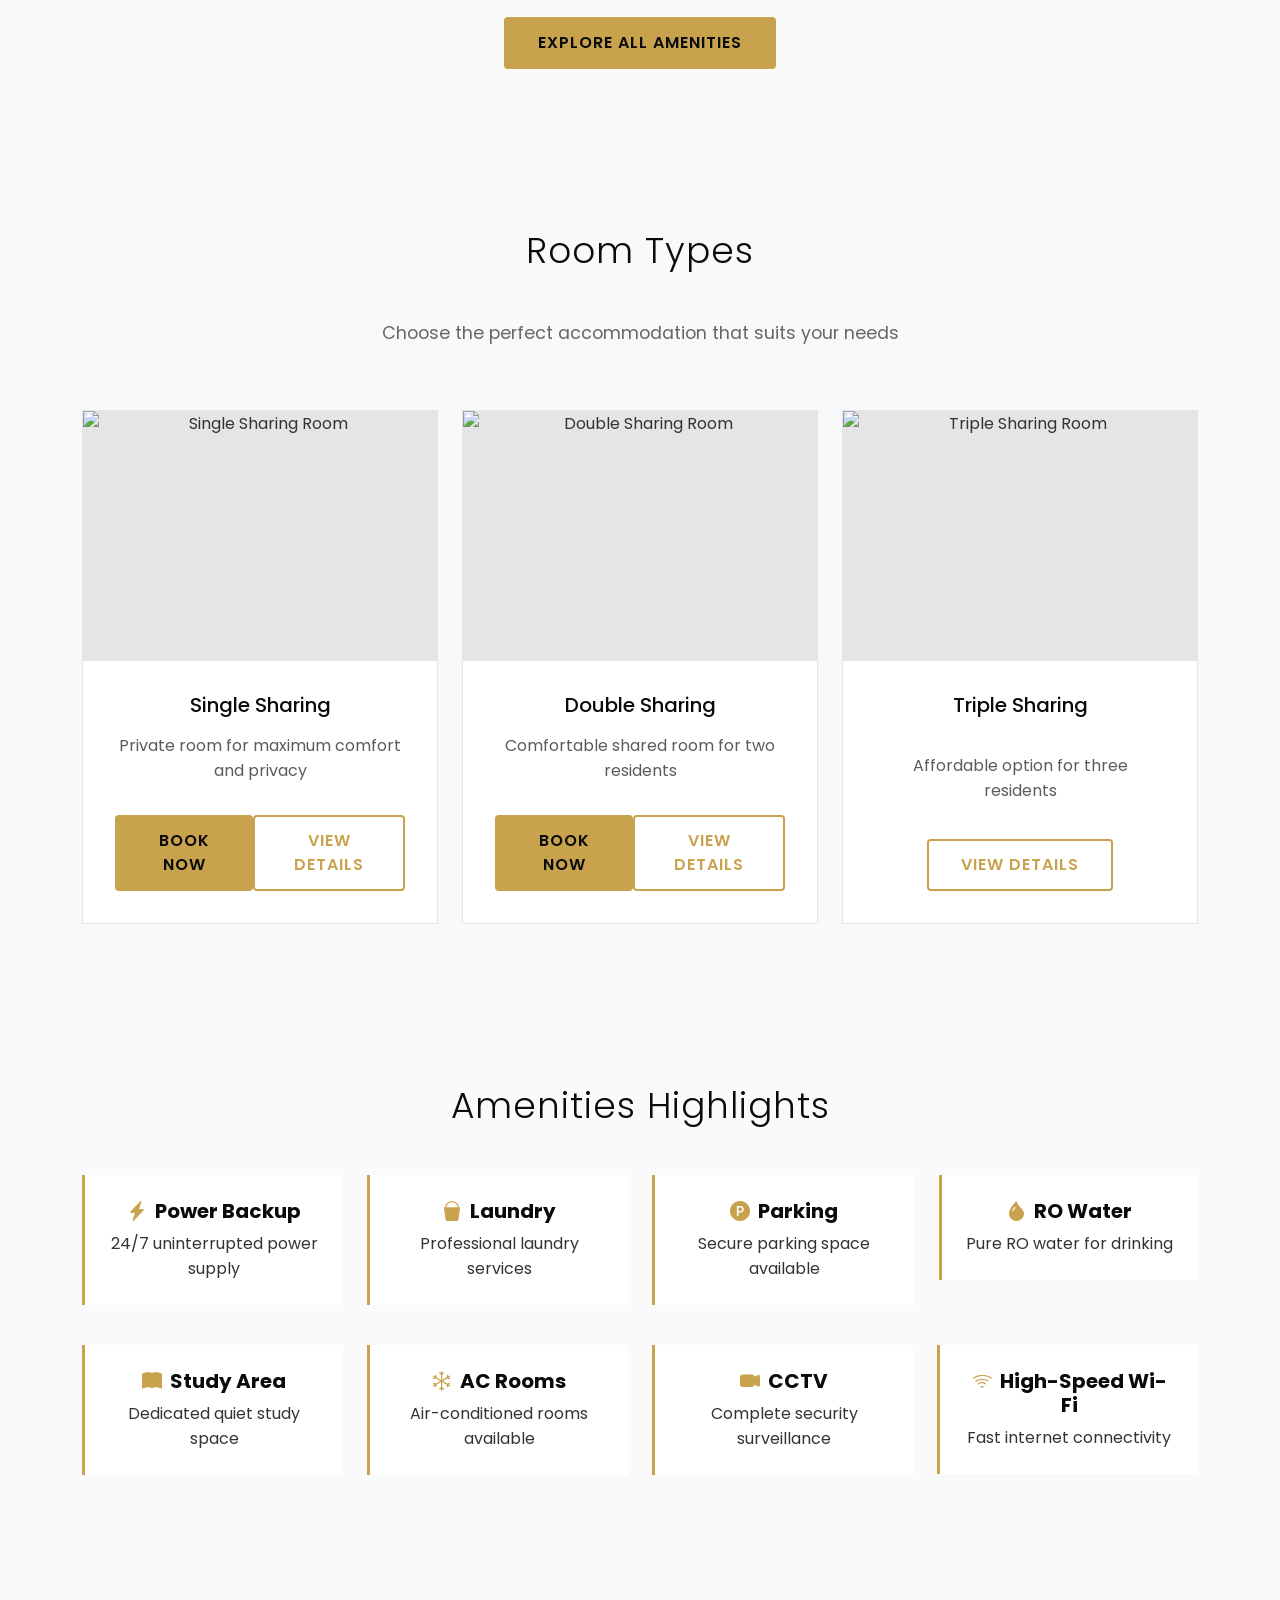
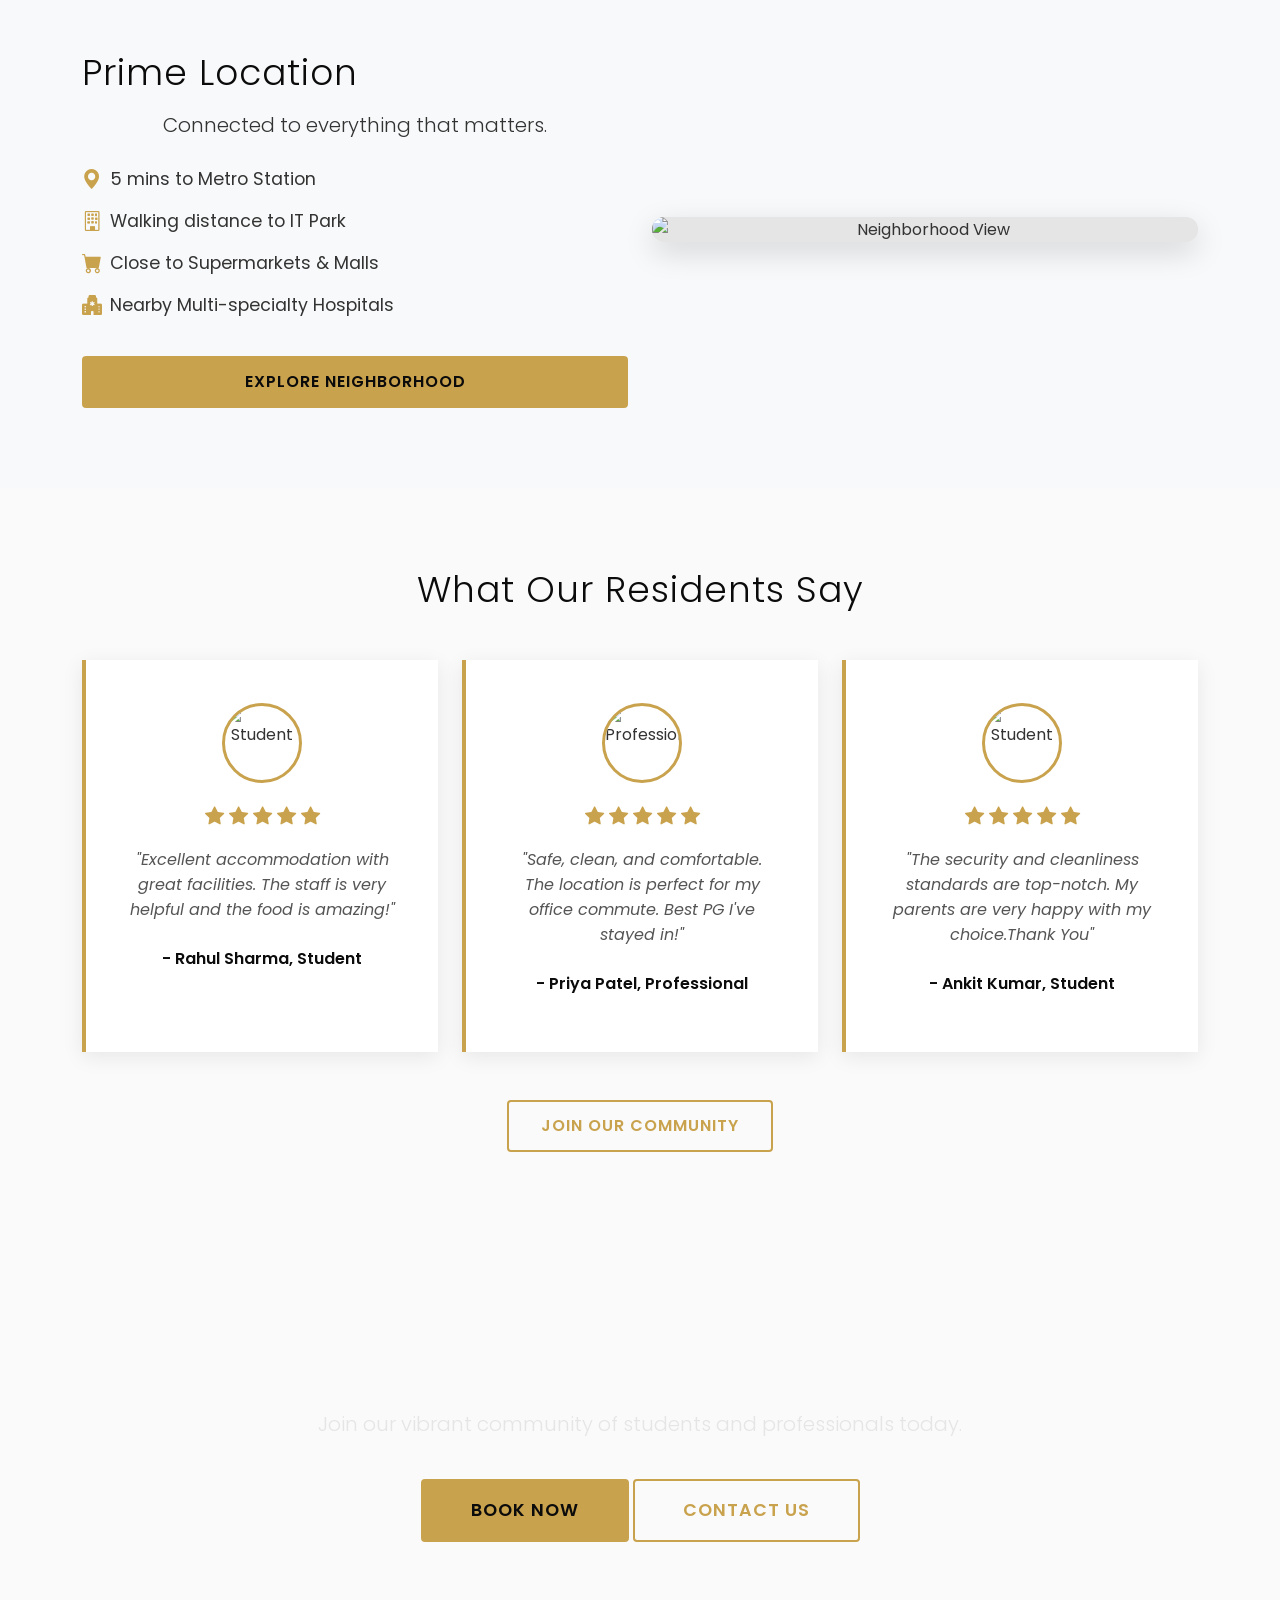
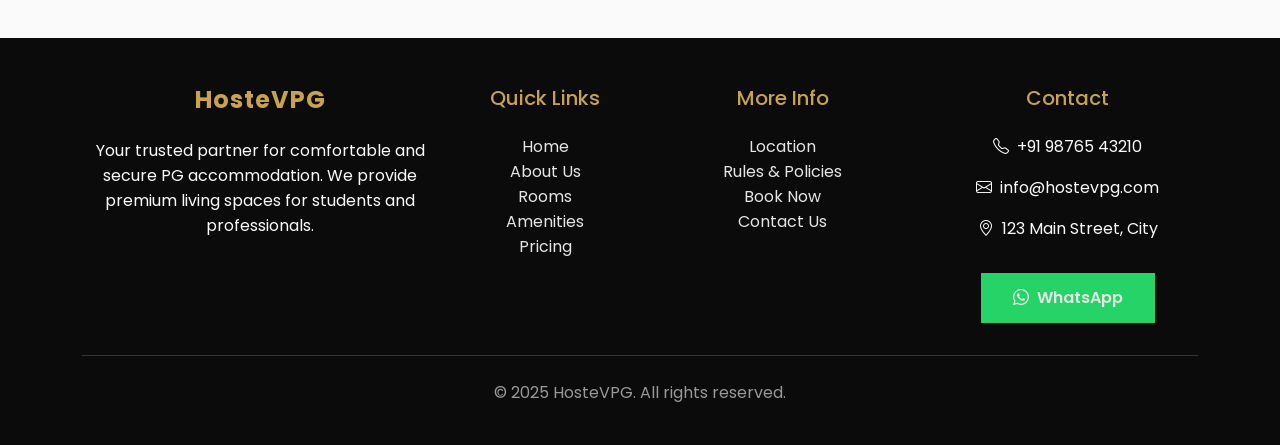
==== commit 56ad2ba1: "logo" ====
--- a/index.html
+++ b/index.html
@@ -23,11 +23,10 @@
 
 <body>
     <!-- Navbar -->
-    <nav class="navbar navbar-expand-xl navbar-dark fixed-top">
+    <nav class="navbar navbar-expand-lg navbar-dark fixed-top">
         <div class="container">
             <a class="navbar-brand" href="index.html">
-                <!-- Uncomment the line below and add your logo image to images/logo.png -->
-                <!-- <img src="images/logo.png" alt="HosteVPG Logo" height="40" class="me-2"> -->
+                <img src="images/favicon.svg" alt="HosteVPG Logo" height="40" class="me-2">
                 HosteVPG
             </a>
             <button class="navbar-toggler" type="button" data-bs-toggle="collapse" data-bs-target="#navbarNav">
@@ -358,6 +357,10 @@
                 </div>
             </div>
         </div>
+        <div class="text-center mt-5">
+            <a href="booking.html" class="btn btn-outline-primary">Join Our Community</a>
+        </div>
+        </div>
     </section>
 
     <!-- Final CTA Section -->
--- a/css/style.css
+++ b/css/style.css
@@ -18,22 +18,34 @@
     --h4-size: 1.5rem;
     --h5-size: 1.25rem;
 
-    /* Responsive Fixes for 1024px/Tablet */
+    /* Responsive Navbar Breakpoint */
+    --navbar-breakpoint: 992px;
+    /* lg */
+
+    /* Responsive Fixes for Tablet/Desktop transition */
     @media (max-width: 1024px) {
-        .navbar-expand-xl .navbar-nav .nav-link {
-            padding-right: 0.5rem;
-            padding-left: 0.5rem;
-            font-size: 0.9rem;
+
+        /* Ensure nav fits on 1024px screens */
+        .navbar-expand-lg .navbar-nav .nav-link {
+            padding-right: 0.5rem !important;
+            padding-left: 0.5rem !important;
+            font-size: 0.95rem;
         }
 
+        .navbar-brand {
+            font-size: 1.25rem;
+        }
+    }
+
+    @media (max-width: 991px) {
         .hero-section {
             min-height: 40vh;
-            /* Reduce hero height on smaller screens */
         }
 
         .container {
-            max-width: 95%;
-            /* Use more width on tablet */
+            max-width: 100%;
+            padding-left: 1.5rem;
+            padding-right: 1.5rem;
         }
     }
 
@@ -583,6 +595,15 @@
     box-shadow: 0 15px 40px rgba(0, 0, 0, 0.15);
 }
 
+/* Standardized Image Class for Lists */
+.room-listing-img {
+    width: 100%;
+    height: 300px;
+    object-fit: cover;
+    border-radius: var(--btn-radius);
+    box-shadow: 0 5px 15px rgba(0, 0, 0, 0.05);
+}
+
 .room-card img {
     width: 100%;
     height: 250px;
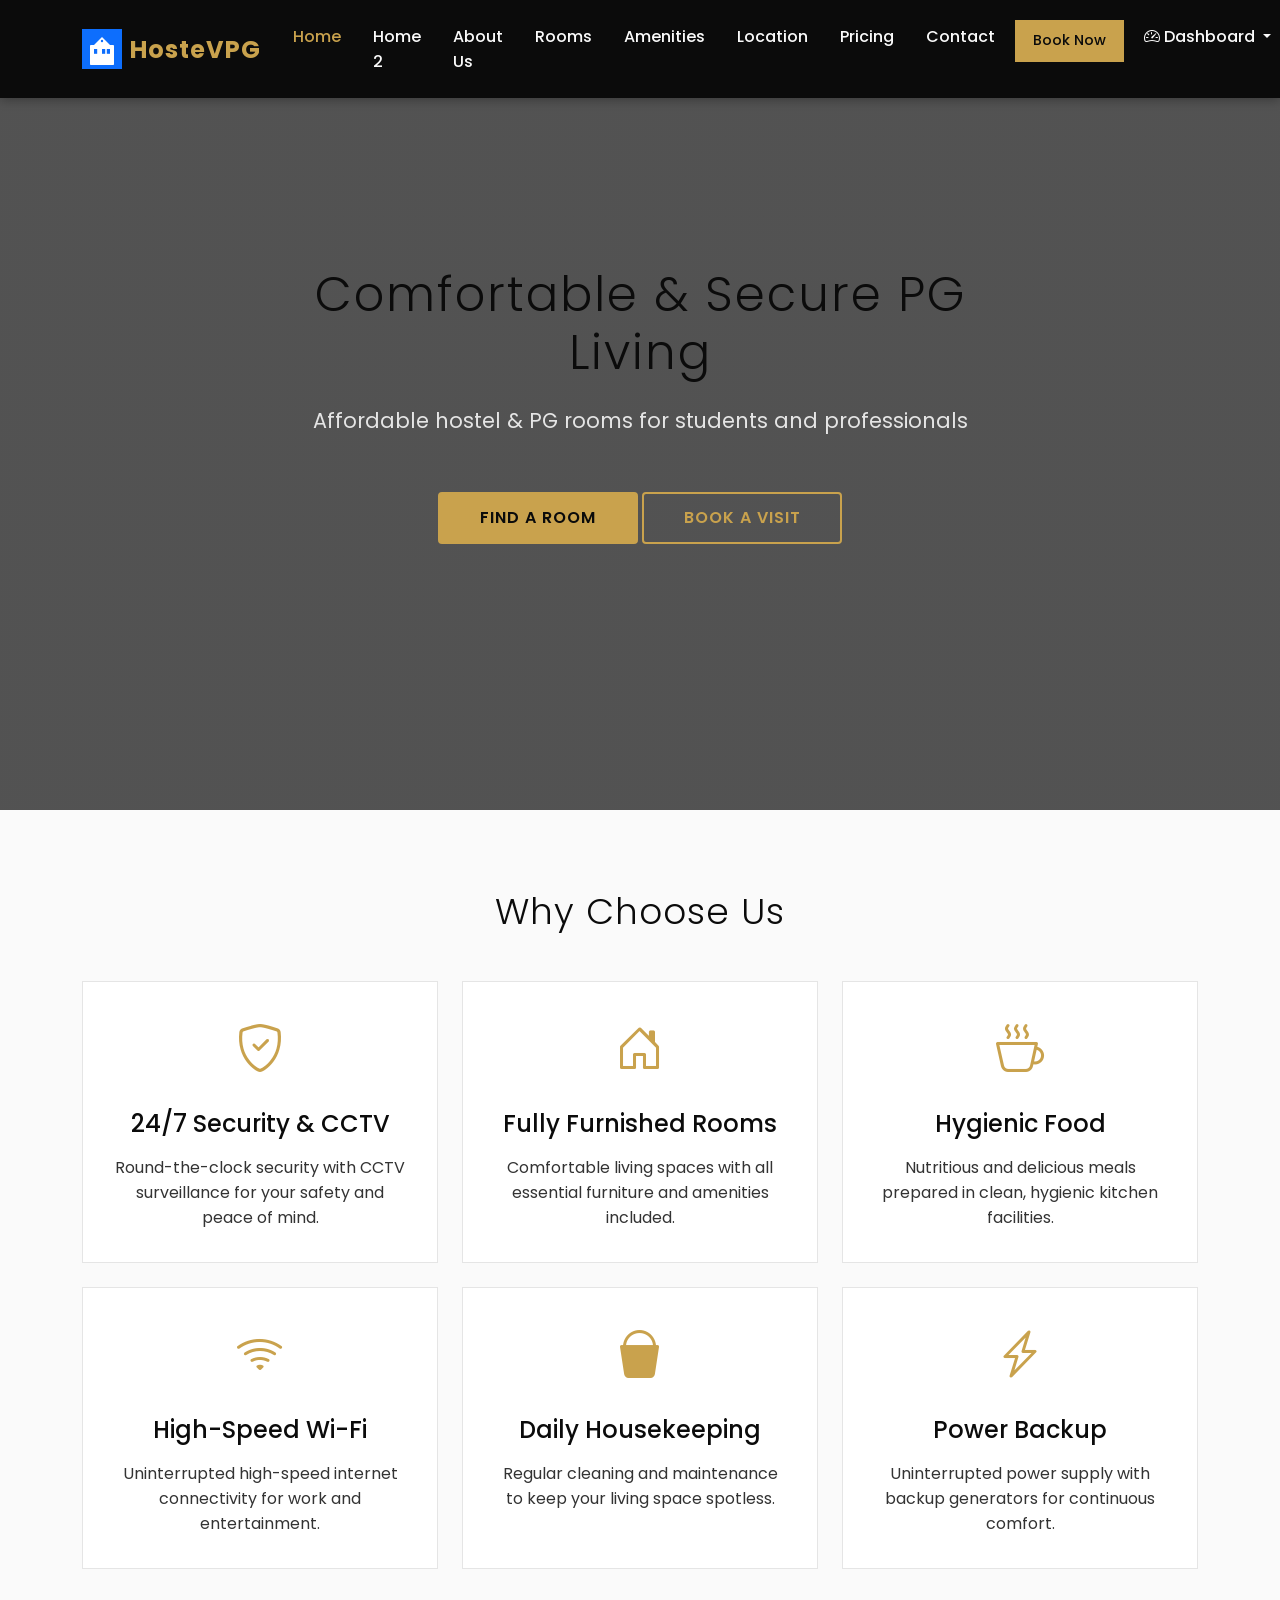
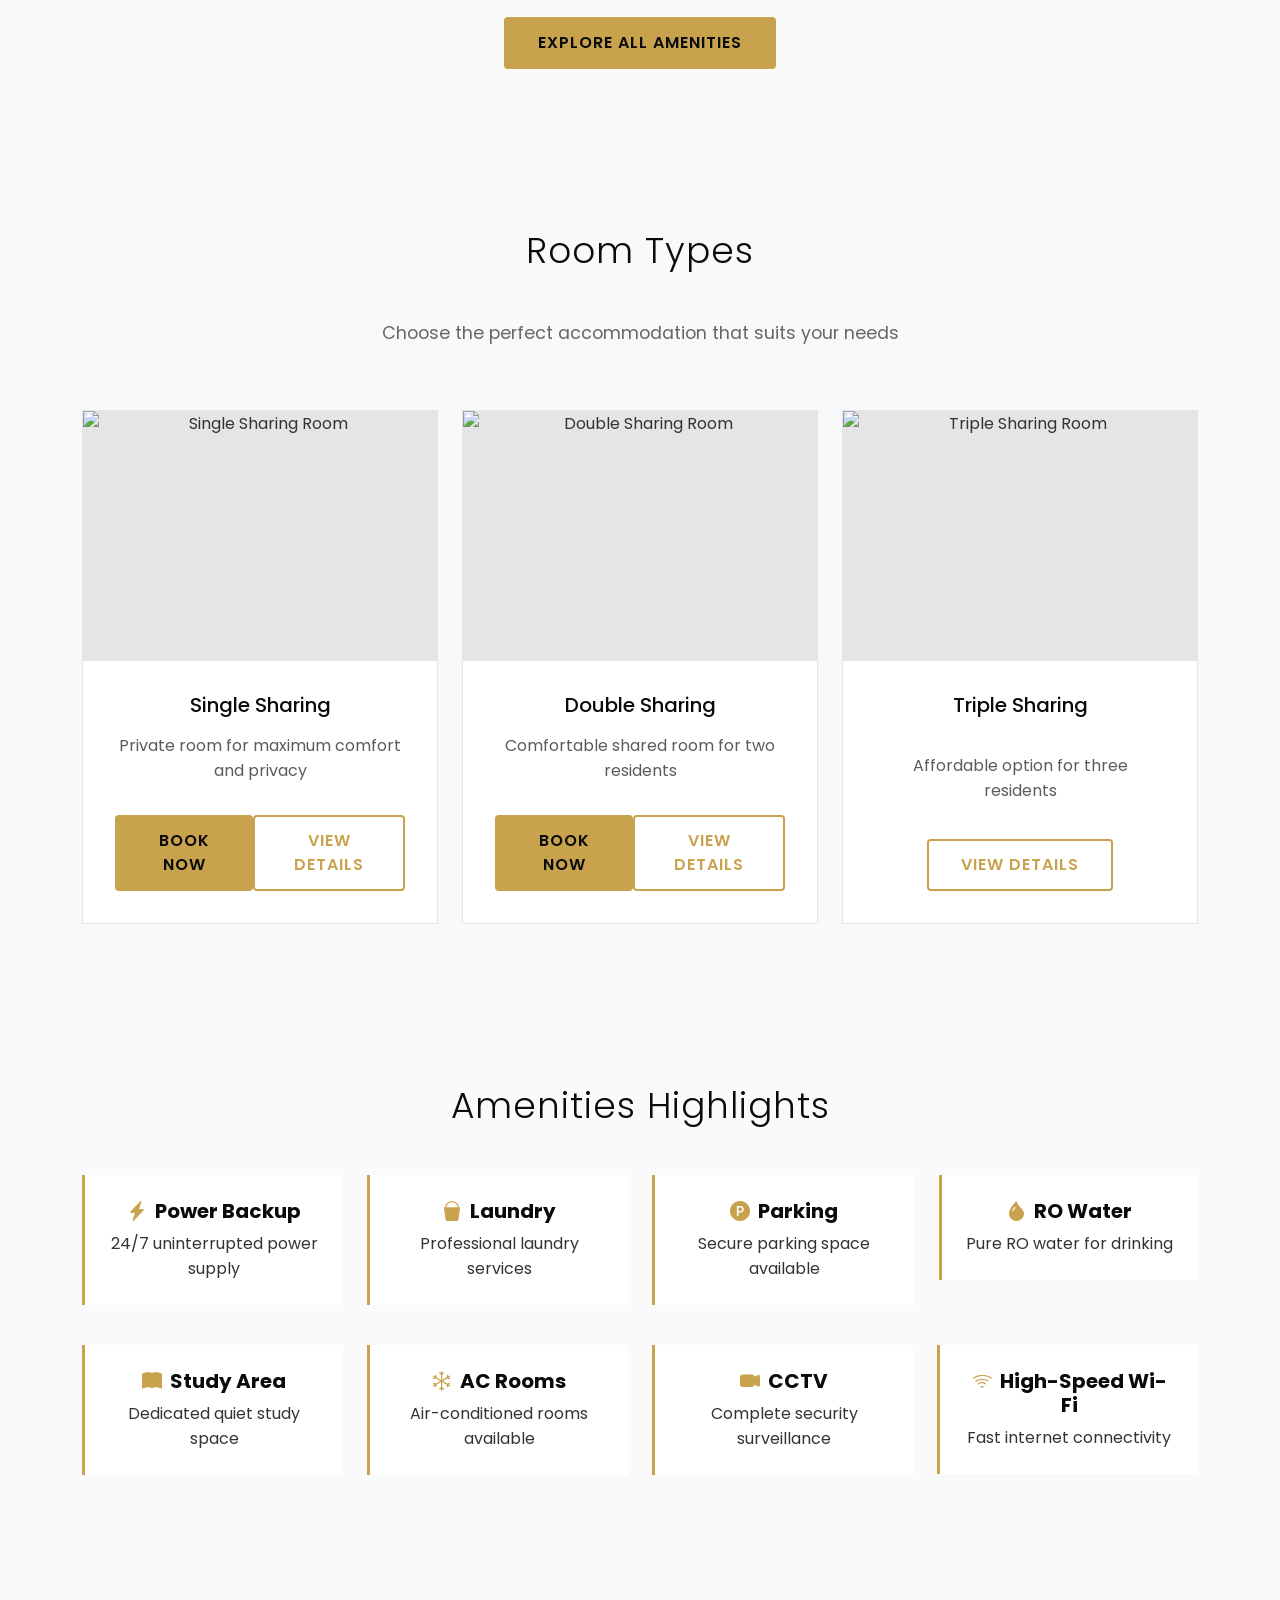
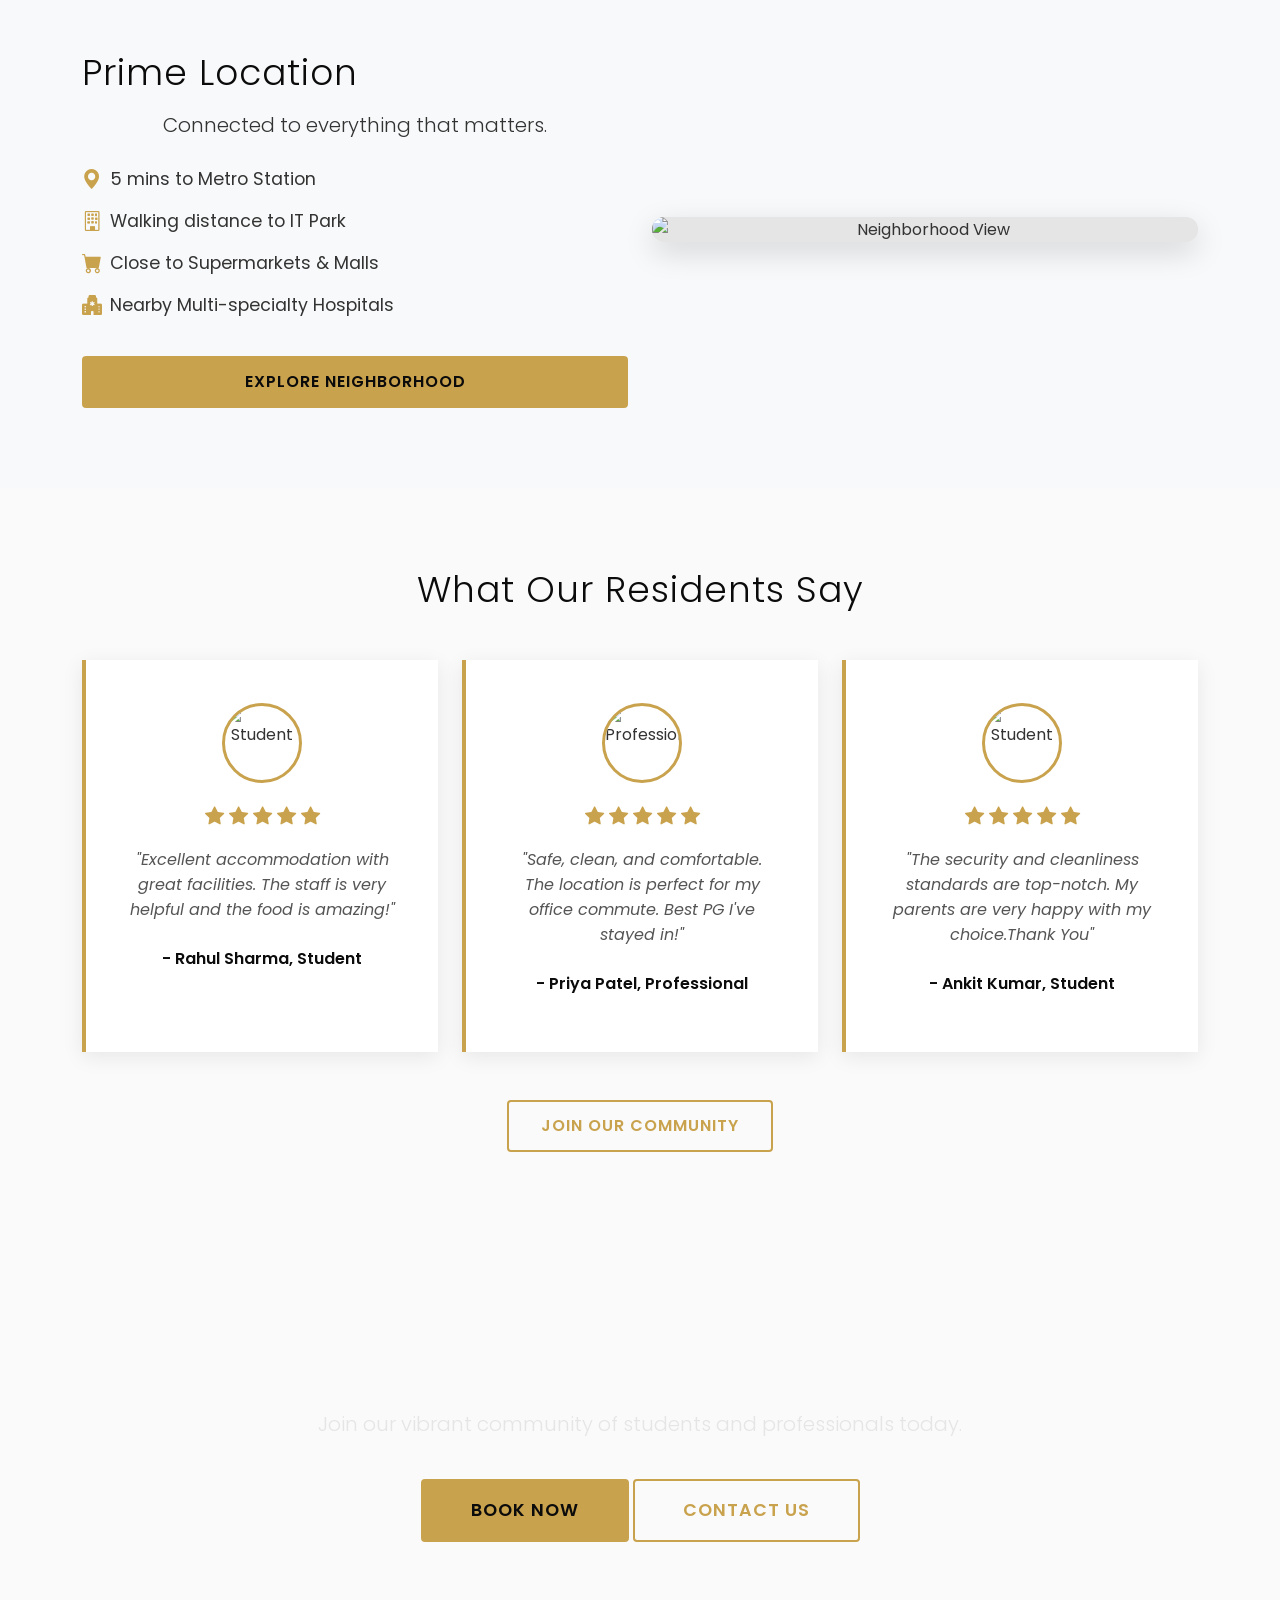
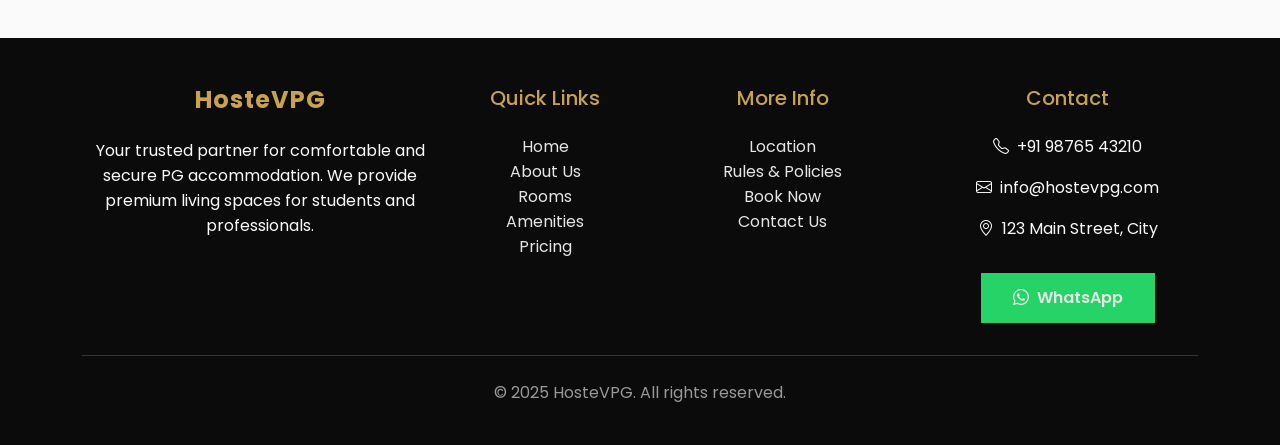
==== commit decab53b: "brandname" ====
--- a/index.html
+++ b/index.html
@@ -27,7 +27,7 @@
         <div class="container">
             <a class="navbar-brand" href="index.html">
                 <img src="images/favicon.svg" alt="HosteVPG Logo" height="40" class="me-2">
-                HosteVPG
+                <span class="brand-name">HosteVPG</span>
             </a>
             <button class="navbar-toggler" type="button" data-bs-toggle="collapse" data-bs-target="#navbarNav">
                 <span class="navbar-toggler-icon"></span>
@@ -380,7 +380,7 @@
         <div class="container">
             <div class="row g-4">
                 <div class="col-lg-4 col-md-6">
-                    <h5 class="brand-text">HosteVPG</h5>
+                    <h5 class="brand-text brand-name">HosteVPG</h5>
                     <p>Your trusted partner for comfortable and secure PG accommodation. We provide premium living
                         spaces for students and professionals.</p>
                 </div>
--- a/css/style.css
+++ b/css/style.css
@@ -1,5 +1,6 @@
 /* Luxury PG Accommodation Site - Custom Styles */
 @import url('https://fonts.googleapis.com/css2?family=Poppins:wght@300;400;500;600;700&display=swap');
+@import url('branding.css');
 
 :root {
     --matte-black: #0B0B0B;
@@ -245,23 +246,15 @@
 }
 
 /* Standardized Brand Text */
-.brand-text {
-    font-size: var(--h4-size);
-    /* was 1.5rem */
-    font-weight: var(--font-weight-bold);
-    color: var(--champagne-gold) !important;
-    letter-spacing: 1px;
-}
+/* .brand-name definition moved to branding.css */
+
+
 
 .navbar-brand {
-    color: var(--champagne-gold) !important;
-    font-size: var(--h4-size);
-    /* was 1.5rem, which is h4 size */
-    font-weight: var(--font-weight-bold);
-    letter-spacing: 1px;
     display: flex;
     align-items: center;
     text-align: left !important;
+    /* Typography now handled by .brand-name */
 }
 
 /* ... existing styles ... */
